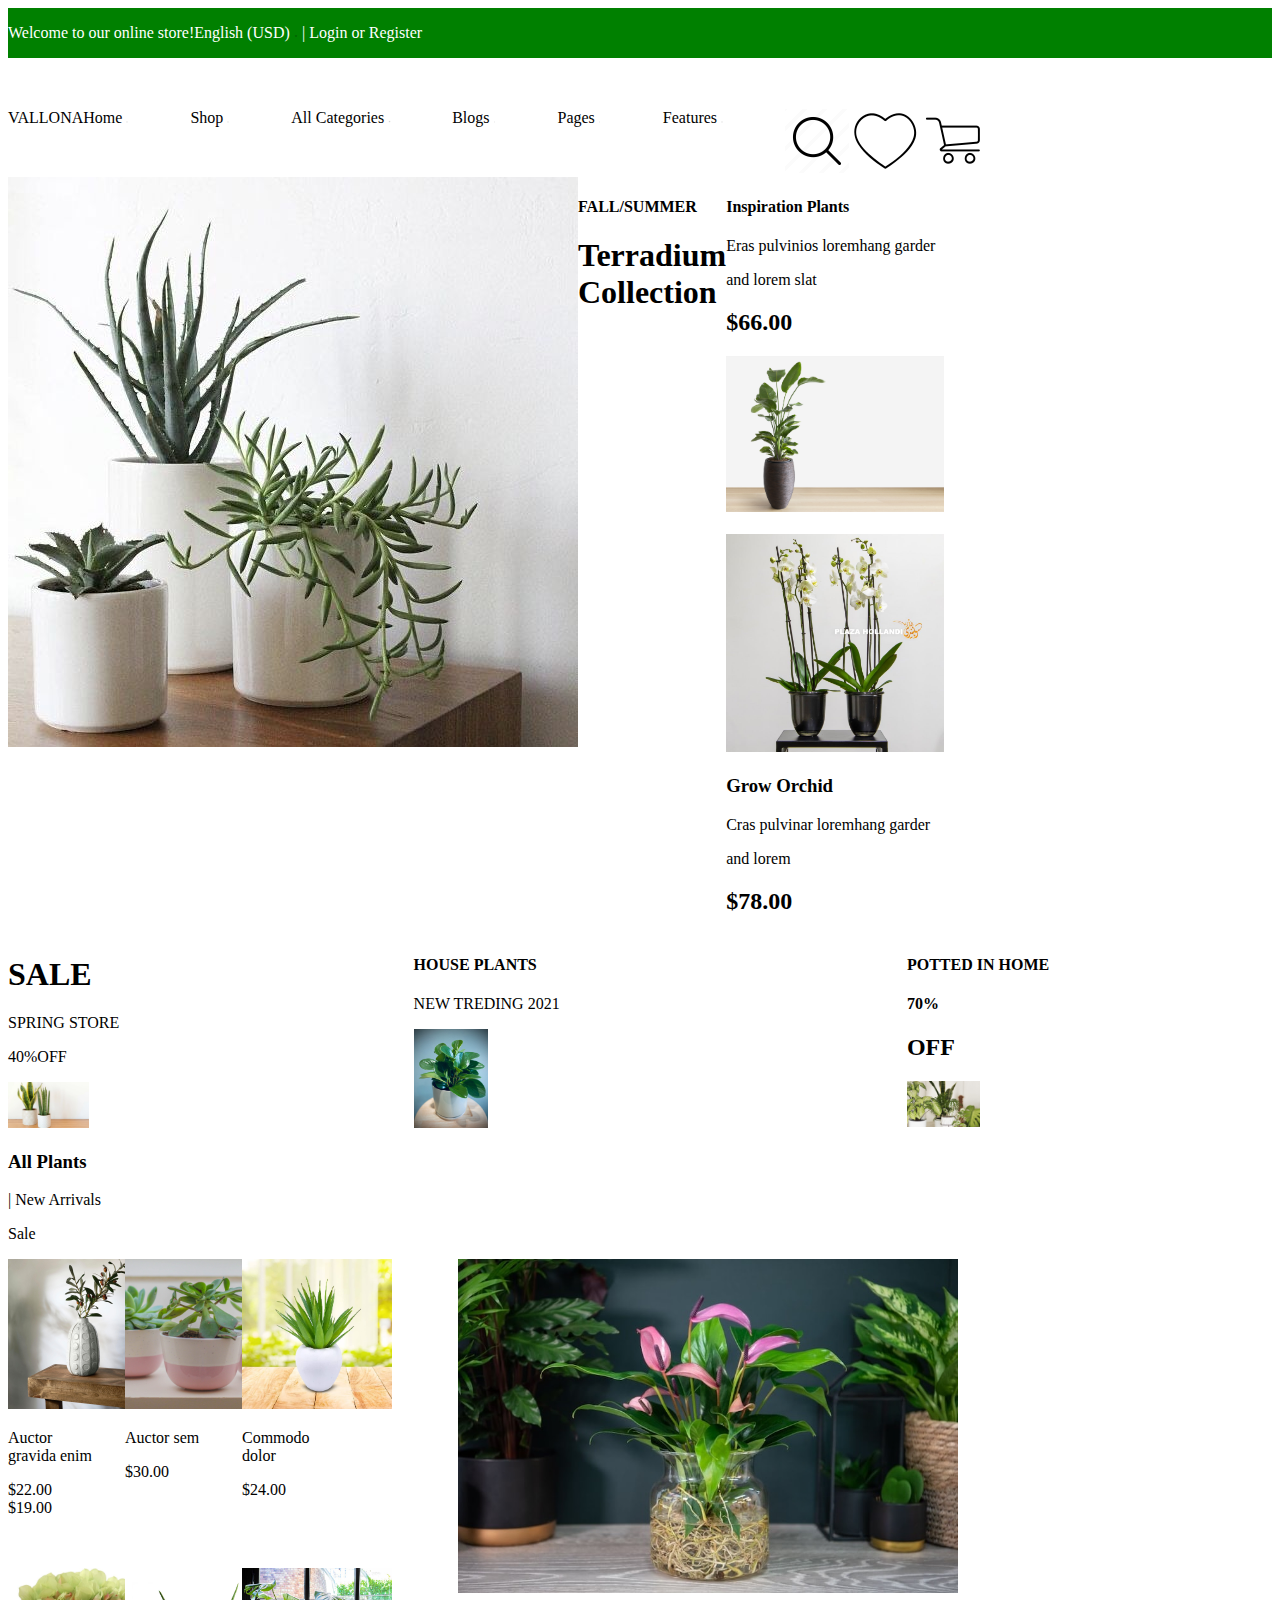
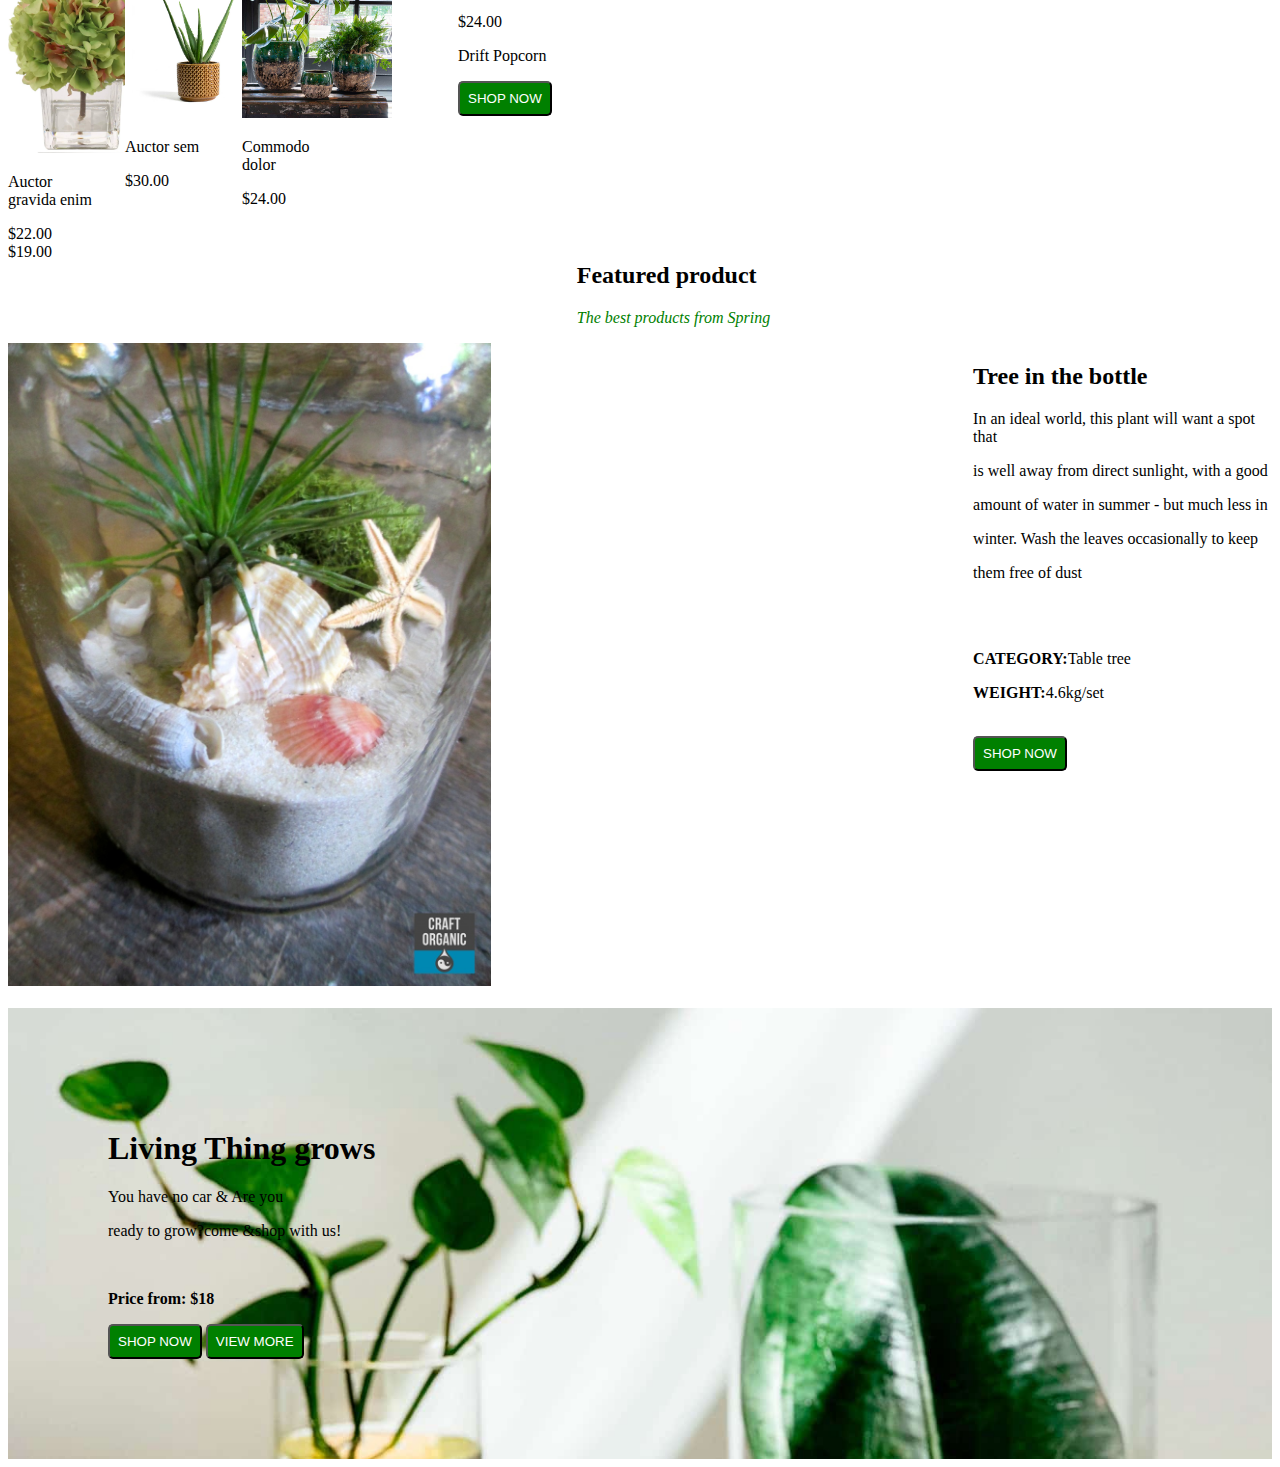
==== index.html @ db43f59d "added two files" ====
<!DOCTYPE html>
<html lang="en">
<head>
    <meta charset="UTF-8">
    <meta name="viewport" content="width=device-width, initial-scale=1.0">
    <title>Document</title>
    <link rel="stylesheet" href="style.css">
    <link rel="stylesheet" href="style.css" media="style">
</head>
<body>
    <div class="welcoming">
        <div>
        <p id="welcome">Welcome to our online store!</p>
    </div>

    <div>
        <p>English (USD) <img src="Images/arrowdown.webp" alt="" class="arrowdown"> | Login or Register</p> 
    </div>

    </div>

    <div class="page1">
        <div class="navbar">
            <snap id="brand">VALLONA</snap>
            <snap id="home">Home <img src="Images/arrowdown.webp" alt="" class="arrowdown"></snap>
            <snap>Shop <img src="Images/arrowdown.webp" alt="" class="arrowdown"></snap>
            <snap>All Categories <img src="Images/arrowdown.webp" alt="" class="arrowdown"></snap>
            <snap>Blogs <img src="Images/arrowdown.webp" alt="" class="arrowdown"></snap>
            <snap>Pages <img src="Images/arrowdown.webp" alt="" class="arrowdown"></snap>
            <snap>Features <img src="Images/arrowdown.webp" alt="" class="arrowdown"></snap>

            <div>
                <snap><img src="Images/search button.png"></snap>
                <snap><img src="Images/Loveicon.webp" alt=""></snap>
                <snap><img src="Images/Cart icon.webp" alt=""></snap>
            </div>
         </div>

         <div class="summer">
            <img src="Images/terradium.jpg" alt="" id="terradium">
            <div class="heading1">
                <h4>FALL/SUMMER</h4>
                <h1>Terradium Collection</h1>
            </div>

            <div class="plants1">
                <div>
                    <h4>Inspiration Plants</h4>
                    <p>Eras pulvinios loremhang garder</p>
                    <p>and lorem slat</p>
                    <h2 class="amount">$66.00</h2>
                    <img src="Images/inspiration plant.jpg" alt="" id="inspo">
                </div>
                <br>

                <div>
                    <img src="Images/two orchids.jpg" alt=""id="orchids">
                    <h3><b>Grow Orchid</b></h3>
                    <p>Cras pulvinar loremhang garder</p>
                    <p>and lorem</p>
                    <h2 class="amount">$78.00</h2>
                </div>

      </div>
</div>
</div>

<div class="page2">
    <div>
    <h1>SALE</h1>
    <p>SPRING STORE</p>
    <p>40%OFF</p>
    <img src="Images/sale plant.webp" alt="" class="sales">
</div>

<div>
    <h4>HOUSE PLANTS</h4>
    <p>NEW TREDING 2021</p>
    <img src="Images/house plant.webp" alt="" id="treding">
</div>

<div>
    <h4>POTTED IN HOME</h4>
    <h4>70%</h4>
    <h2 id="off">OFF</h2>
    <img src="Images/pottedplant.jpg" alt="" class="sales">
</div>

</div>

<div>
    <h3>All Plants</h3>
    <p>| New Arrivals</p>
    <p>Sale</p>
</div>

<div class="page2">
    <div class="column1">
        <div>
            <img src="Images/grevida.jpg" alt="" class="auctors">
            <p>Auctor gravida enim</p>
            <p>$22.00 $19.00</p>
        </div>

        <div>
            <img src="Images/auctor sem.jpg" alt="" class="auctors">
            <p>Auctor sem</p>
            <p>$30.00</p>
        </div>

        <div>
            <img src="Images/comodo.jpg" alt="" class="auctors">
            <p>Commodo dolor</p>
            <p>$24.00</p>
        </div>

        <!-- <div class="column2"> -->
            <div>
                <img src="Images/grevid.jpg" alt="" class="auctors">
                <p>Auctor gravida enim</p>
                <p>$22.00 $19.00</p>
            </div>

            <div>
                <img src="Images/vera.jpg" alt="" class="auctors">
                <p>Auctor sem</p>
                <p>$30.00</p>
            </div>

            <div>
                <img src="Images/bushy.jpg" alt="" class="auctors">
                <p>Commodo dolor</p>
               <p>$24.00</p> 
            </div>
        <!-- </div> -->
    </div>

    <div class="popcorn">
        <img src="Images/popcorn.jpg" alt="" id="popcorn">
        <p>$24.00</p>
        <p>Drift Popcorn</p>
        <button class="button">SHOP NOW</button>
 </div>
 </div>

 <div class="featured">
    <h2>Featured product</h2>
    <p id="text1">The best products from Spring</p>
   </div>

   <div class="page3">
    <div>
    <img src="Images/plantshells.jpg" alt="" id="shells">
   </div>

   <div>
    <h2>Tree in the bottle</h2>
    <p>In an ideal world, this plant will want a spot that</p>
    <p>is well away from direct sunlight, with a good</p>
    <p>amount of water in summer - but much less in</p>
    <p>winter. Wash the leaves occasionally to keep</p>
    <p>them free of dust</p>
    <br>
    <br>
    <p><b>CATEGORY:</b>Table tree</p>
    <p><b>WEIGHT:</b>4.6kg/set</p>
    <br>
    <button class="button">SHOP NOW</biutton>
   </div>
   </div>

   <div class="page4">
    <img src="" alt="" id="living">
    <div class="inbuilttext">
    <h1>Living Thing grows</h1>
    <p>You have no car & Are you</p>
    <p>ready to grow?come &shop with us!</p>
    <br>
    <p><b>Price from: $18</b></p>

    <div class="buttons">
    <button class="button">SHOP NOW</button>
    <button class="button">VIEW MORE</button>
</div>
</div>
</div>

</body>
</html>
---- style.css ----
.arrowdown{
    width: 1.5%;

}

.welcoming{
    display: flex;
    background-color: green;
    color: white;
    margin-bottom: 4%;
}

.navbar{
    display: flex;
}

.summer{
    display: flex;
}

#terradium{
    width: 50%;
    height: 50%;
}

#inspo{
    width: 40%;
}

#orchids{
    width: 40%;
}

.sales{
    width: 20%;
}

#treding{
    width: 15%;
}

.page2{
    display: flex;
}

.auctors{
    width: 150px;
    /* gap: 5%; */
}

#popcorn{
    width:500px;
    /* height: 10%; */
}

.column1{
    display: grid;
    grid-template-columns: 20% 20% 20%;
    gap: 6%;
}

#text1{
    color: green;
    font-style: italic;
}

.featured{
    margin-left: 45%;
}

.page3{
    display: flex;
}

#shells{
    width: 50%;
    /* margin-right: 10%; */
}

.button{
    color: white;
    background-color: green;
    padding: 8px;
    border-radius: 5px;
}

.inbuilttext{
    background-image: url(Images/greenplanttext.jpg);
background-position: right;
background-size: cover;
background-repeat: no-repeat; 
padding: 100px;

}


.buttons{
    gap: 5%;
}
---- style.css ----
.arrowdown{
    width: 1.5%;

}

.welcoming{
    display: flex;
    background-color: green;
    color: white;
    margin-bottom: 4%;
}

.navbar{
    display: flex;
}

.summer{
    display: flex;
}

#terradium{
    width: 50%;
    height: 50%;
}

#inspo{
    width: 40%;
}

#orchids{
    width: 40%;
}

.sales{
    width: 20%;
}

#treding{
    width: 15%;
}

.page2{
    display: flex;
}

.auctors{
    width: 150px;
    /* gap: 5%; */
}

#popcorn{
    width:500px;
    /* height: 10%; */
}

.column1{
    display: grid;
    grid-template-columns: 20% 20% 20%;
    gap: 6%;
}

#text1{
    color: green;
    font-style: italic;
}

.featured{
    margin-left: 45%;
}

.page3{
    display: flex;
}

#shells{
    width: 50%;
    /* margin-right: 10%; */
}

.button{
    color: white;
    background-color: green;
    padding: 8px;
    border-radius: 5px;
}

.inbuilttext{
    background-image: url(Images/greenplanttext.jpg);
background-position: right;
background-size: cover;
background-repeat: no-repeat; 
padding: 100px;

}


.buttons{
    gap: 5%;
}
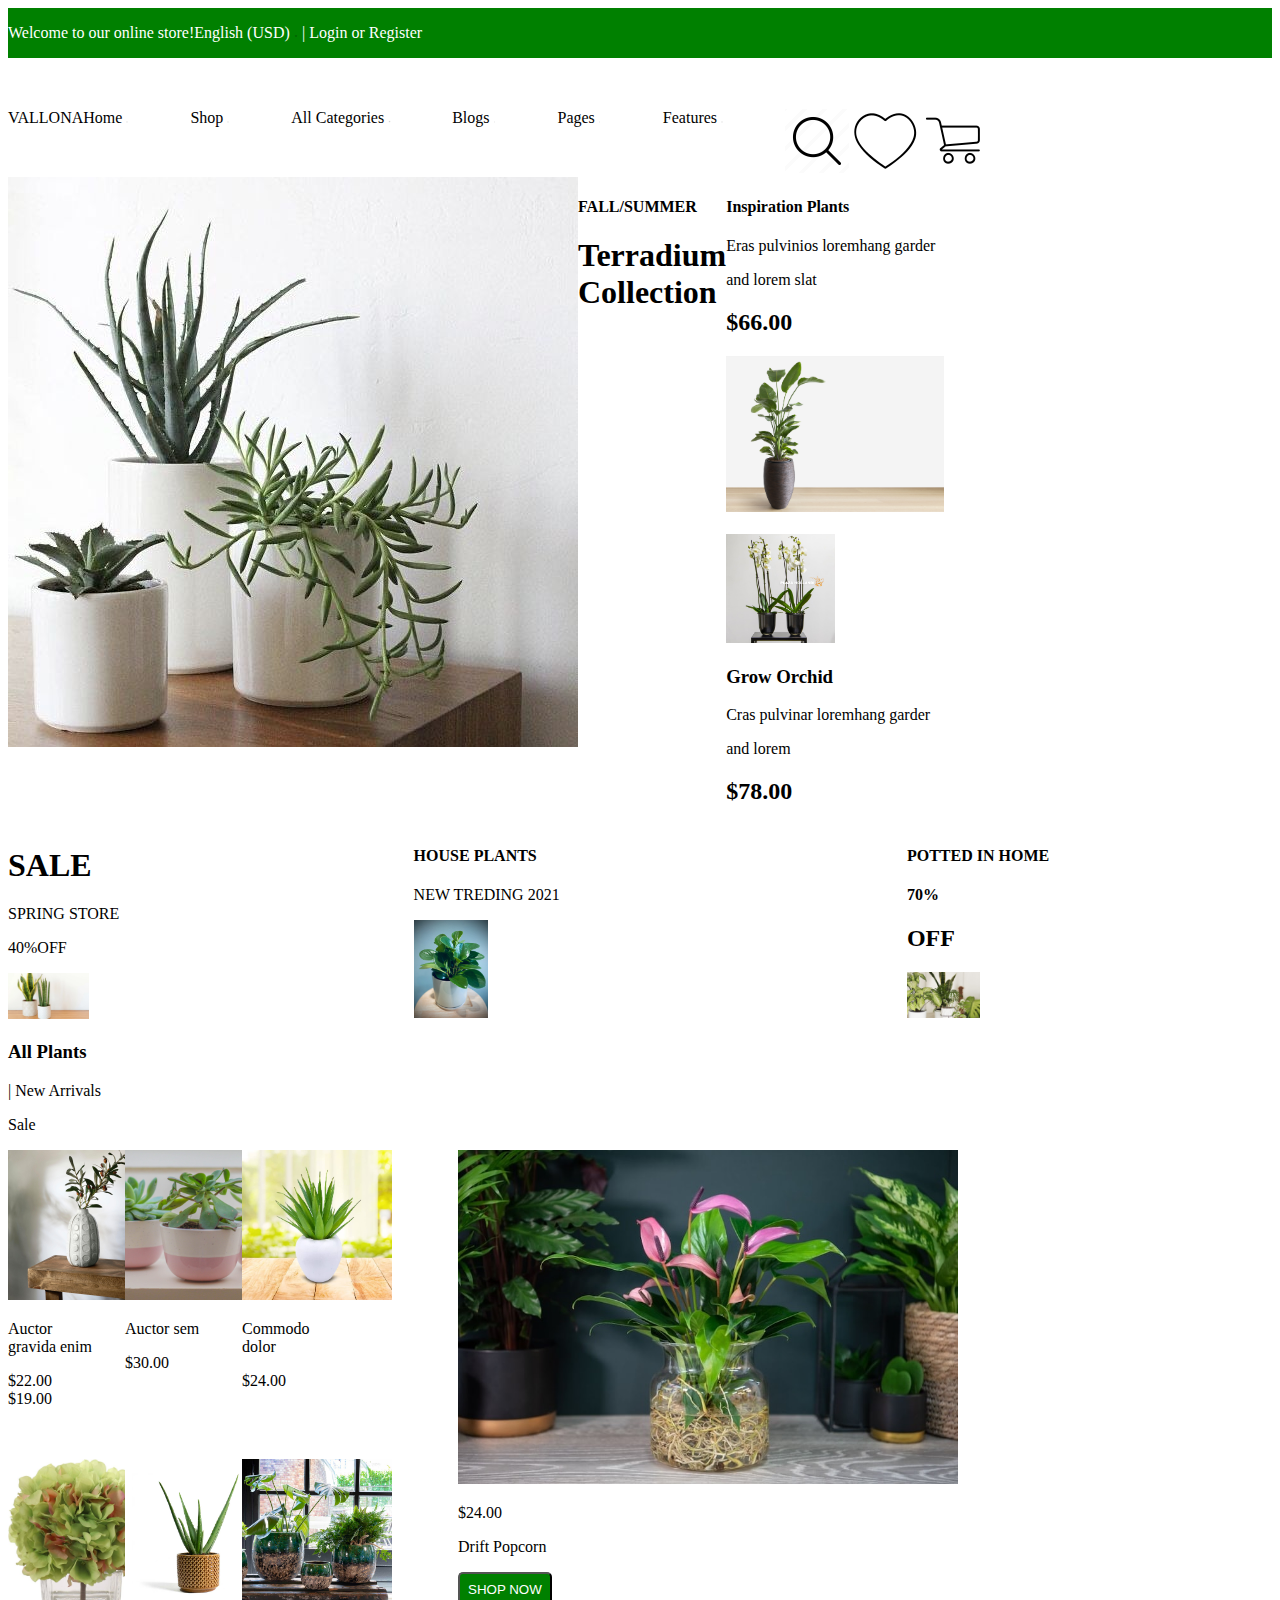
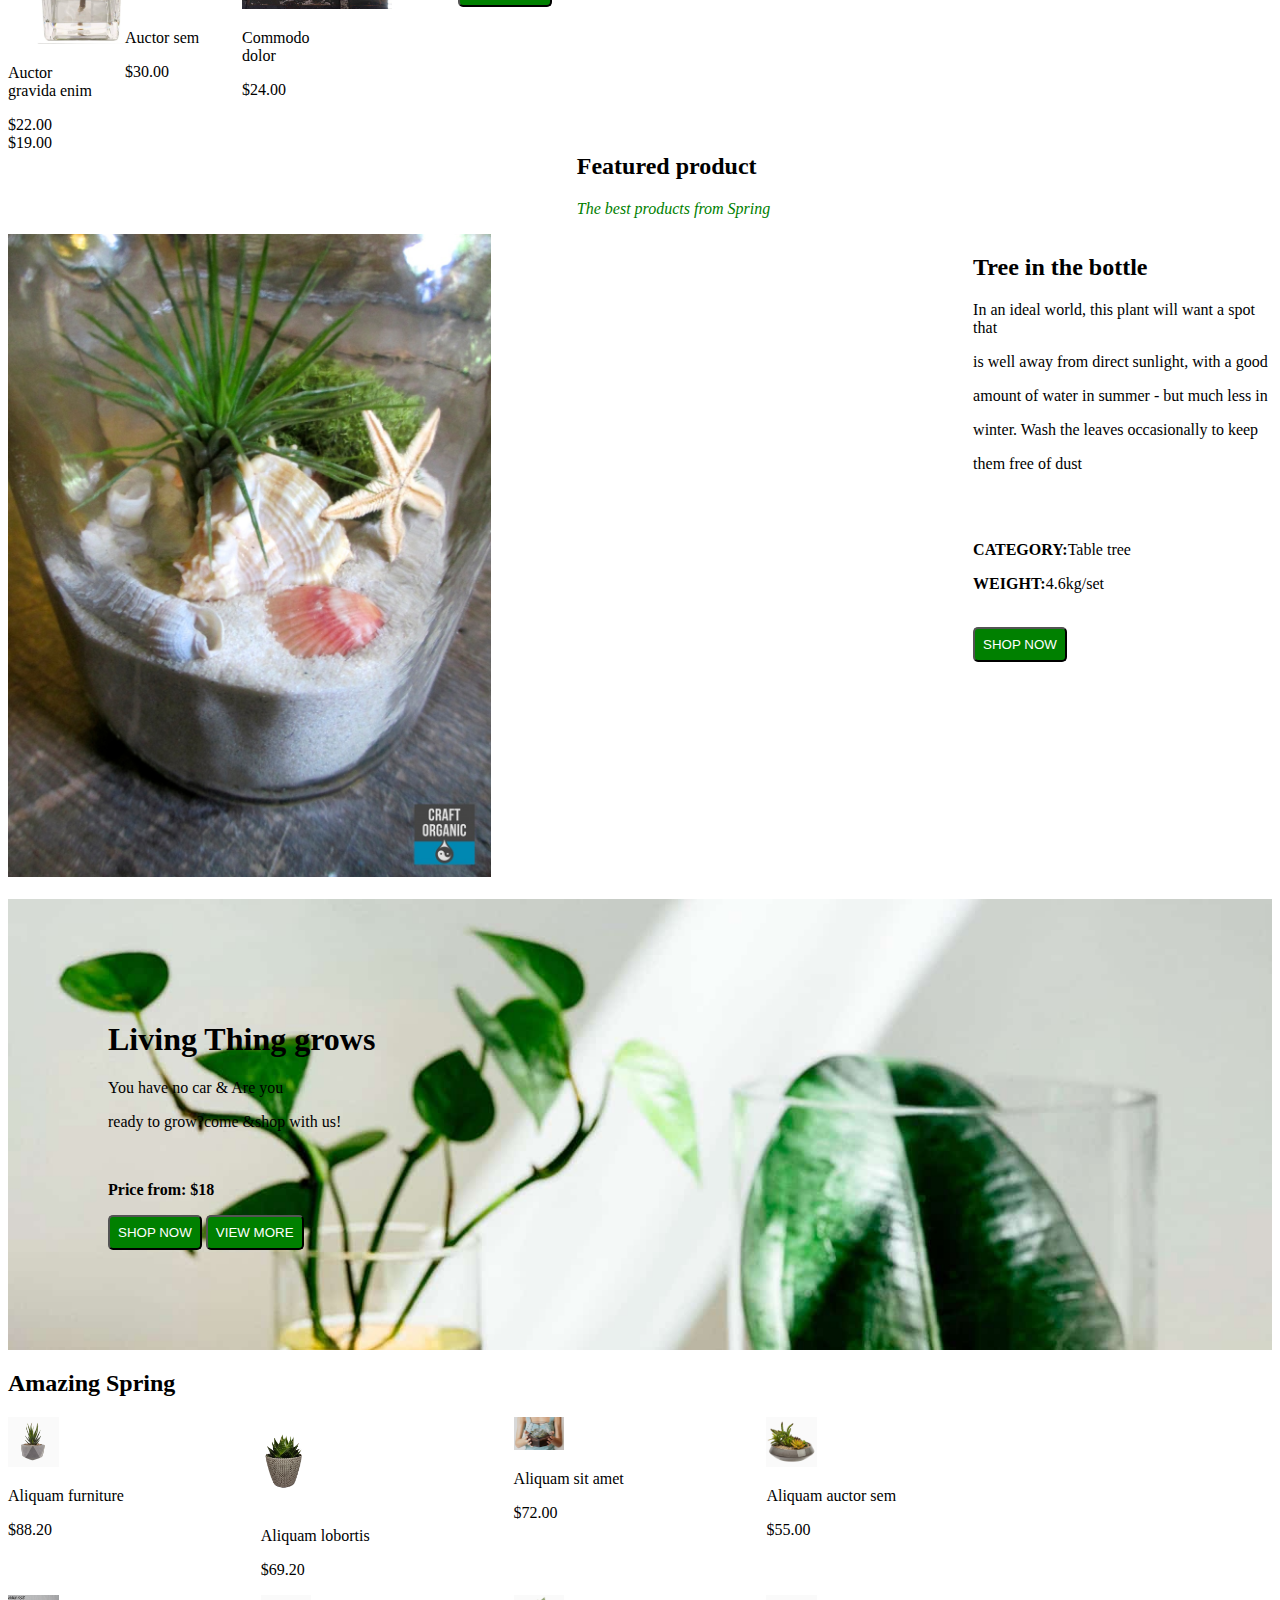
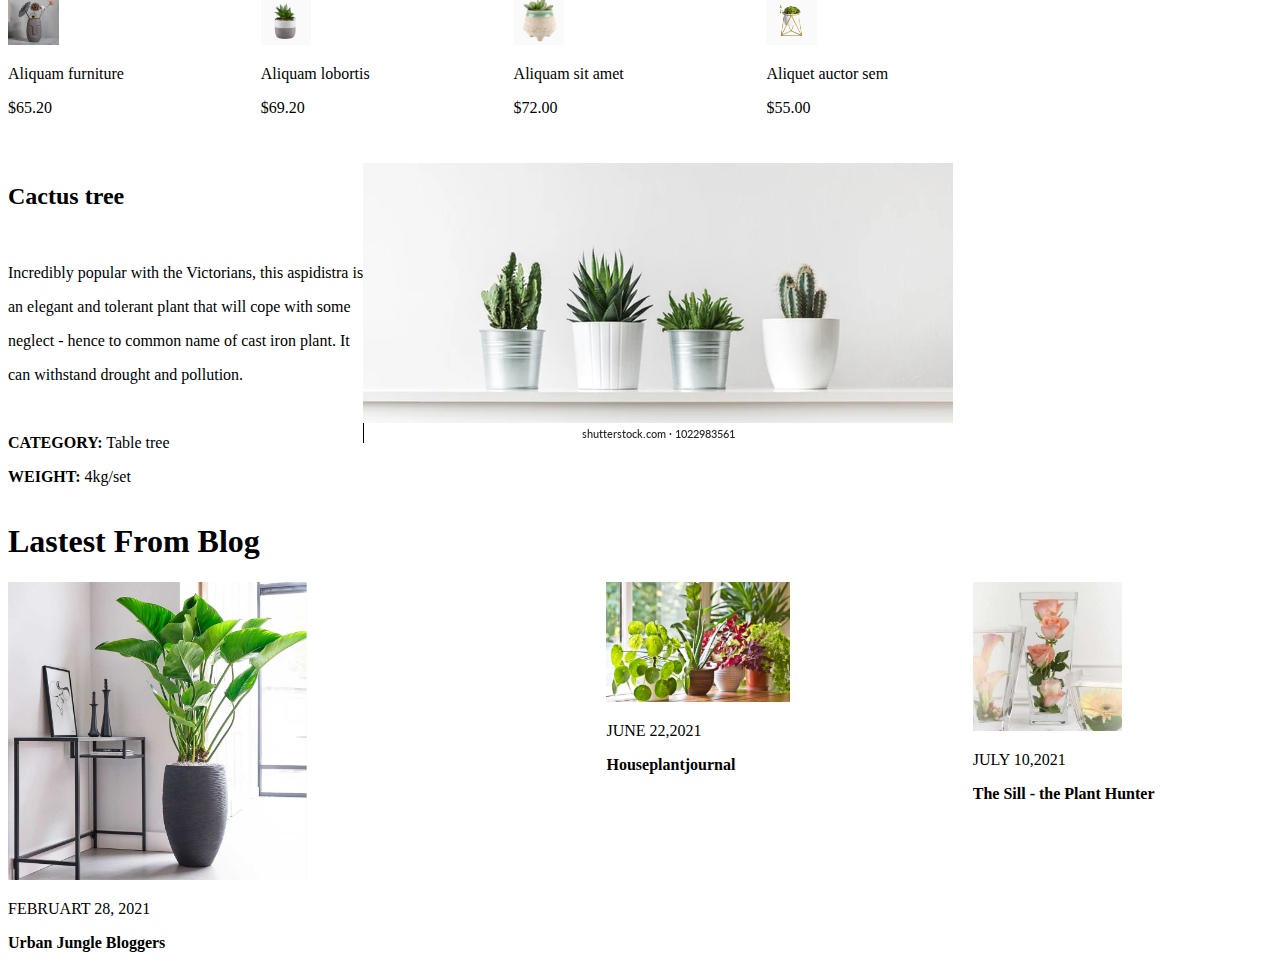
==== commit 03a036e1: "added media query and styles" ====
--- a/index.html
+++ b/index.html
@@ -114,7 +114,6 @@
             <p>$24.00</p>
         </div>
 
-        <!-- <div class="column2"> -->
             <div>
                 <img src="Images/grevid.jpg" alt="" class="auctors">
                 <p>Auctor gravida enim</p>
@@ -132,7 +131,7 @@
                 <p>Commodo dolor</p>
                <p>$24.00</p> 
             </div>
-        <!-- </div> -->
+
     </div>
 
     <div class="popcorn">
@@ -185,5 +184,103 @@
 </div>
 </div>
 
+<div>
+    <h2>Amazing Spring</h2>
+</div>
+
+    <div class="column3">
+        <div>
+            <img src="Images/aliquam furniture.jpg" alt="" class="prettyvases">
+            <p>Aliquam furniture</p>
+            <p>$88.20</p>
+        </div>
+
+        <div>
+            <img src="Images/aliquam lobortis.png" alt="" class="prettyvases">
+            <p>Aliquam lobortis</p>
+            <p>$69.20</p>
+        </div>
+
+        <div>
+            <img src="Images/sitamet.jpg" alt=""class="prettyvases">
+            <p>Aliquam sit amet</p>
+            <p>$72.00</p>
+        </div>
+
+        <div>
+            <img src="Images/aliquamauctorsem.jpg" alt=""class="prettyvases">
+            <p>Aliquam auctor sem</p>
+            <p>$55.00</p>
+        </div>
+
+        <div>
+            <img src="Images/facelike.webp" alt="" class="prettyvases">
+            <p>Aliquam furniture</p>
+            <p>$65.20</p>
+        </div>
+
+        <div>
+            <img src="Images/lobortis.jpg" alt="" class="prettyvases">
+            <p>Aliquam lobortis</p>
+            <p>$69.20</p>
+        </div>
+
+        <div>
+            <img src="Images/sitamet2.jpg" alt="" class="prettyvases">
+            <p>Aliquam sit amet</p>
+            <p>$72.00</p>
+        </div>
+
+        <div>
+            <img src="Images/aliquetauctorsem.jpg" alt="" class="prettyvases">
+            <p>Aliquet auctor sem</p>
+            <p>$55.00</p>
+        </div>
+
+    </div>
+
+    <div class="page5">
+            <div>
+            <h2>Cactus tree</h2>
+            <br>
+            <p>Incredibly popular with the Victorians, this aspidistra is</p>
+            <p>an elegant and tolerant plant that will cope with some</p>
+            <p>neglect - hence to common name of cast iron plant. It</p>
+            <p>can withstand drought and pollution.</p>
+            <br>
+            <p><b>CATEGORY:</b> Table tree</p>
+            <p><b>WEIGHT:</b> 4kg/set</p>
+        </div>
+
+        <div>
+            <img src="Images/cactuses.webp" alt="">
+        </div>
+  </div>
+
+  <div>
+    <h1>Lastest From Blog</h1>
+  </div>
+
+  <div class="page6">
+    <div>
+        <img src="Images/flower1.jpg" alt="" class="flowers">
+        <p>FEBRUART 28, 2021</p>
+        <p><b>Urban Jungle Bloggers</b></p>
+    </div>
+
+    <div>
+<img src="Images/flower2.jpg" alt="" class="flowers">
+<p>JUNE 22,2021</p>
+<P><B>Houseplantjournal</B></P>
+    </div>
+
+    <div>
+        <img src="Images/flower3.jpg" alt="" class="flowers">
+        <P>JULY 10,2021</P>
+        <p><b>The Sill - the Plant Hunter</b></p>
+    </div>
+
+  </div>
+
 </body>
 </html>--- a/style.css
+++ b/style.css
@@ -28,7 +28,7 @@
 }
 
 #orchids{
-    width: 40%;
+    width: 20%;
 }
 
 .sales{
@@ -93,7 +93,58 @@
 
 }
 
+.prettyvases{
+    width: 20%;
+}
 
-.buttons{
+.column3{
+    display: grid;
+    grid-template-columns: 20% 20% 20% 20%; 
+    
+}
+
+.page5{
+    display: flex;
+    padding-top: 30px;
+}
+
+.flowers{
+    width: 50%;
+}
+
+.page6{
+    display: flex;
+}
+/* buttons{
     gap: 5%;
-}+} */
+
+@media screen and (min-width:350px) and (max-width:900px){
+   .navbar{
+    flex-wrap: wrap;
+    }
+
+    .summer{
+        flex-wrap: wrap;
+    }
+
+    .page2{
+        flex-wrap: wrap;
+    }
+
+    .page6{
+        flex-wrap: wrap;
+    }
+
+    .page5{
+       flex-wrap: wrap;
+        padding-top: 30px;
+    }
+
+
+    
+
+    
+}
+
+
--- a/style.css
+++ b/style.css
@@ -28,7 +28,7 @@
 }
 
 #orchids{
-    width: 40%;
+    width: 20%;
 }
 
 .sales{
@@ -93,7 +93,58 @@
 
 }
 
+.prettyvases{
+    width: 20%;
+}
 
-.buttons{
+.column3{
+    display: grid;
+    grid-template-columns: 20% 20% 20% 20%; 
+    
+}
+
+.page5{
+    display: flex;
+    padding-top: 30px;
+}
+
+.flowers{
+    width: 50%;
+}
+
+.page6{
+    display: flex;
+}
+/* buttons{
     gap: 5%;
-}+} */
+
+@media screen and (min-width:350px) and (max-width:900px){
+   .navbar{
+    flex-wrap: wrap;
+    }
+
+    .summer{
+        flex-wrap: wrap;
+    }
+
+    .page2{
+        flex-wrap: wrap;
+    }
+
+    .page6{
+        flex-wrap: wrap;
+    }
+
+    .page5{
+       flex-wrap: wrap;
+        padding-top: 30px;
+    }
+
+
+    
+
+    
+}
+
+
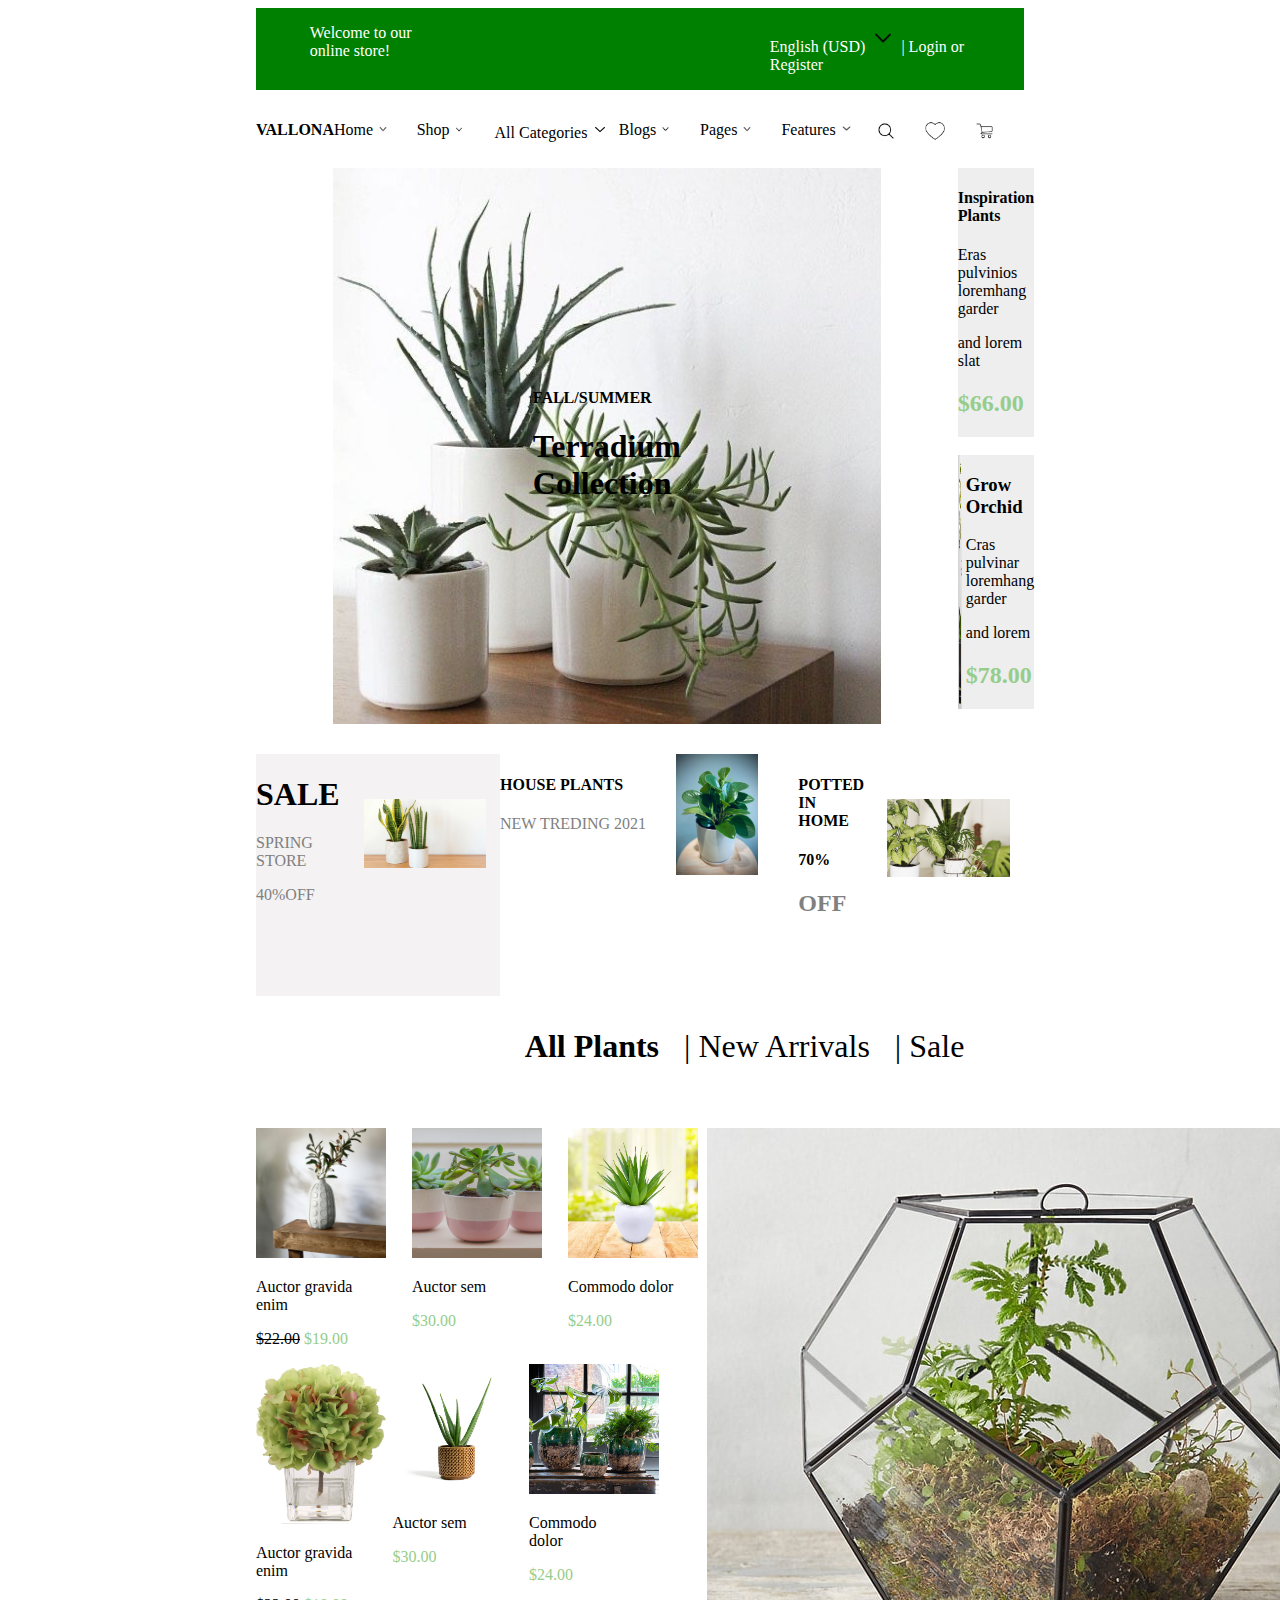
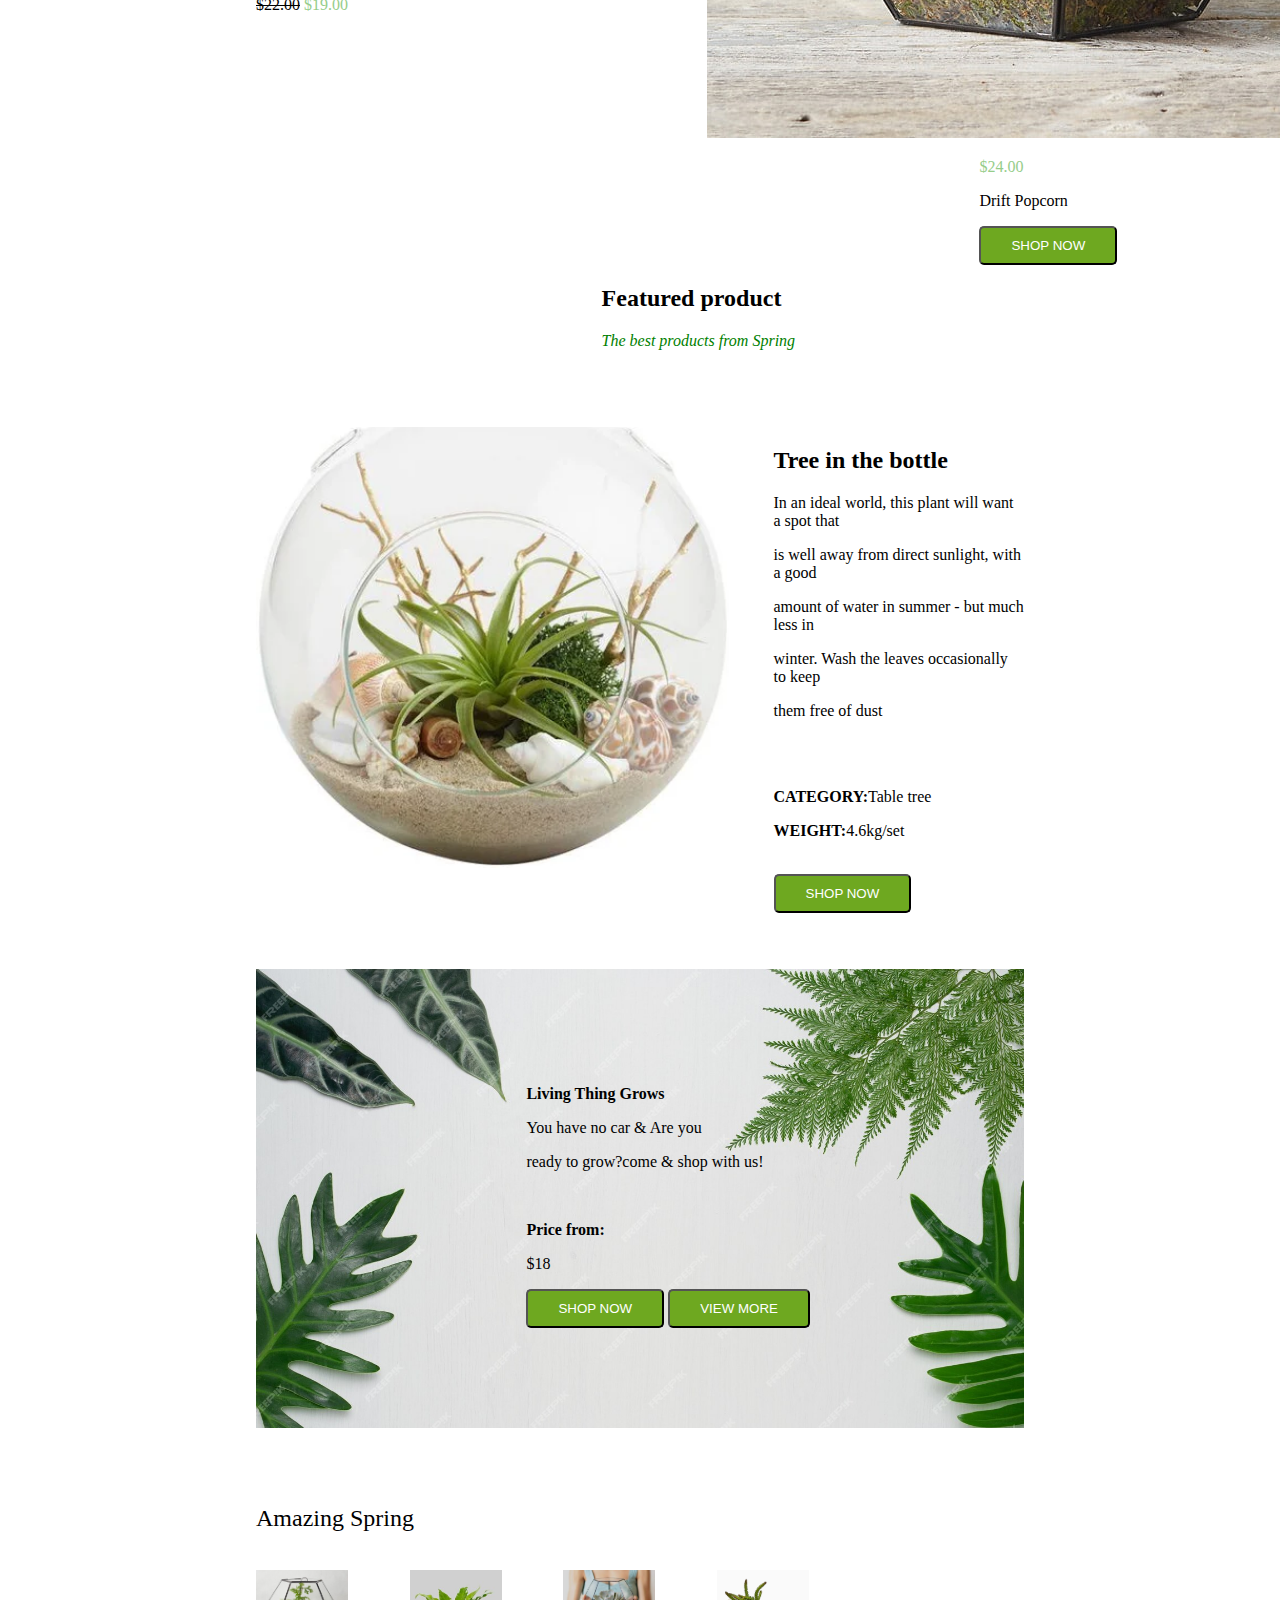
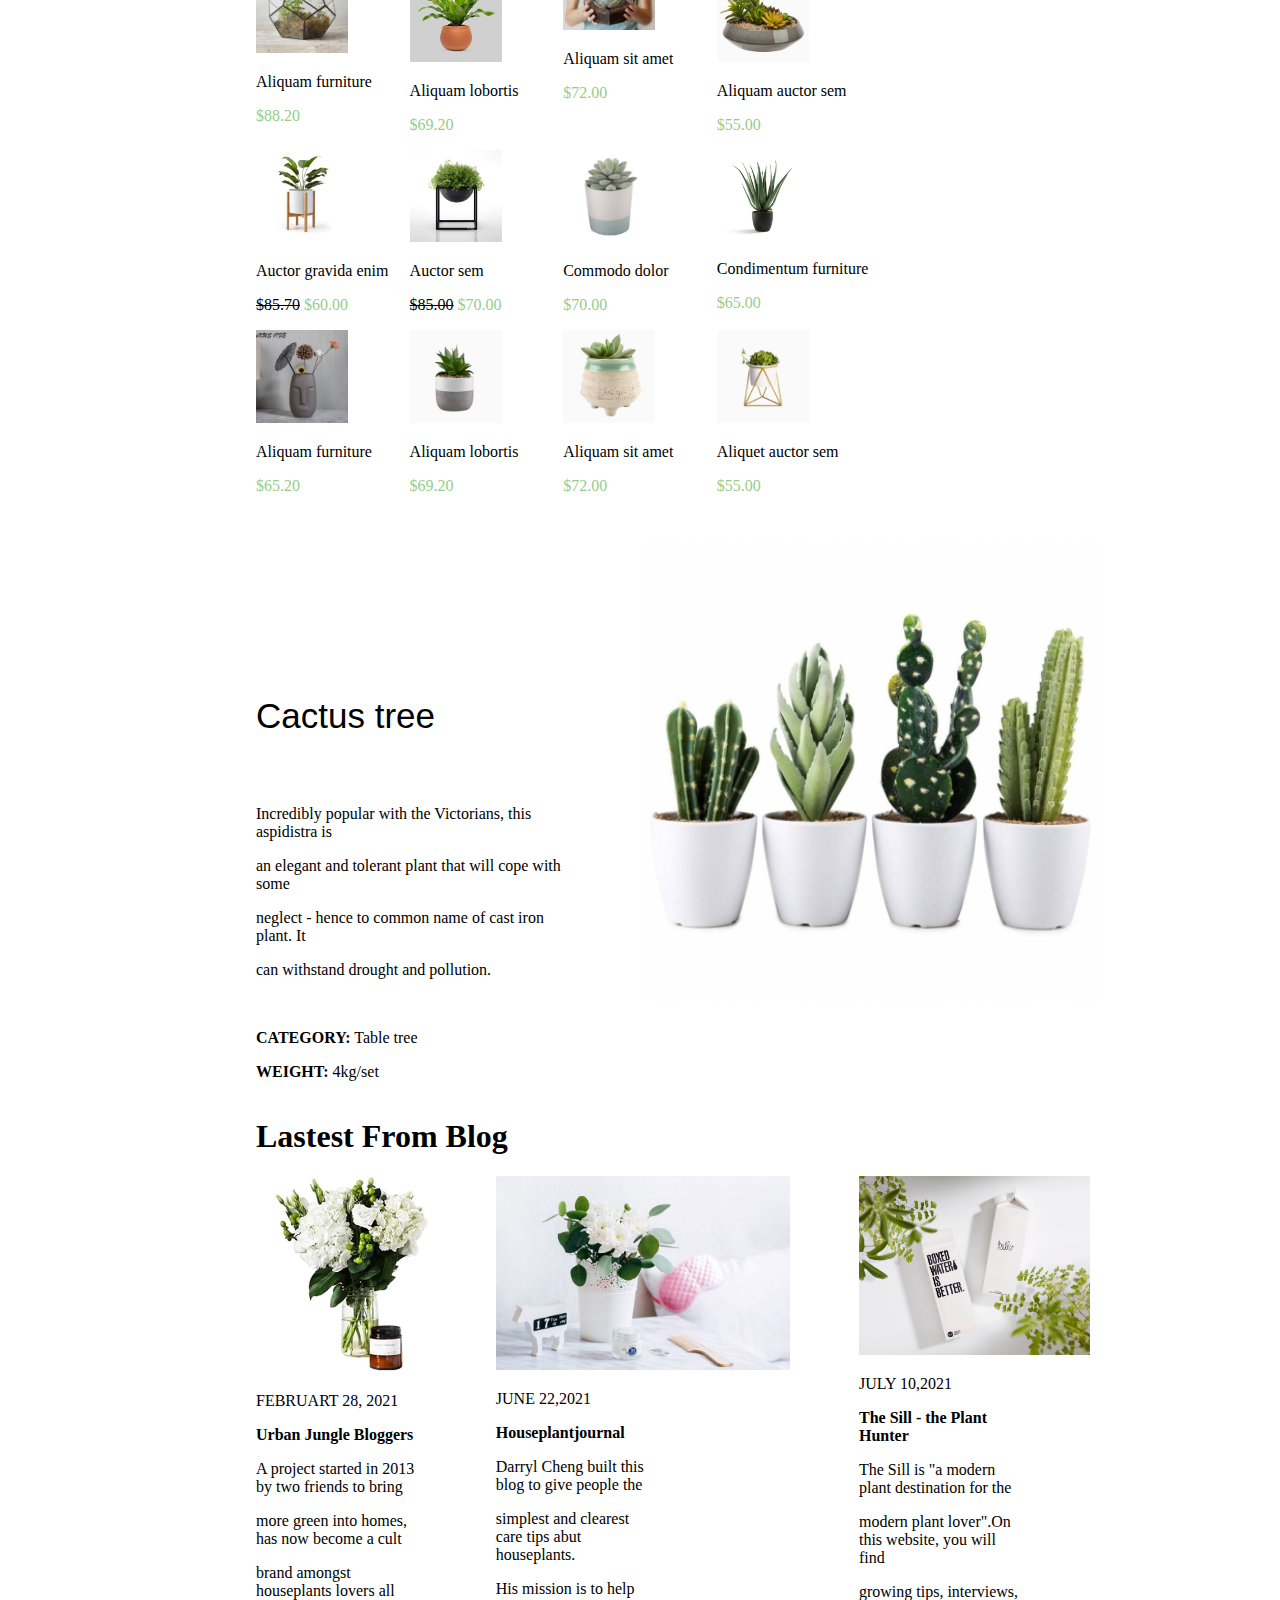
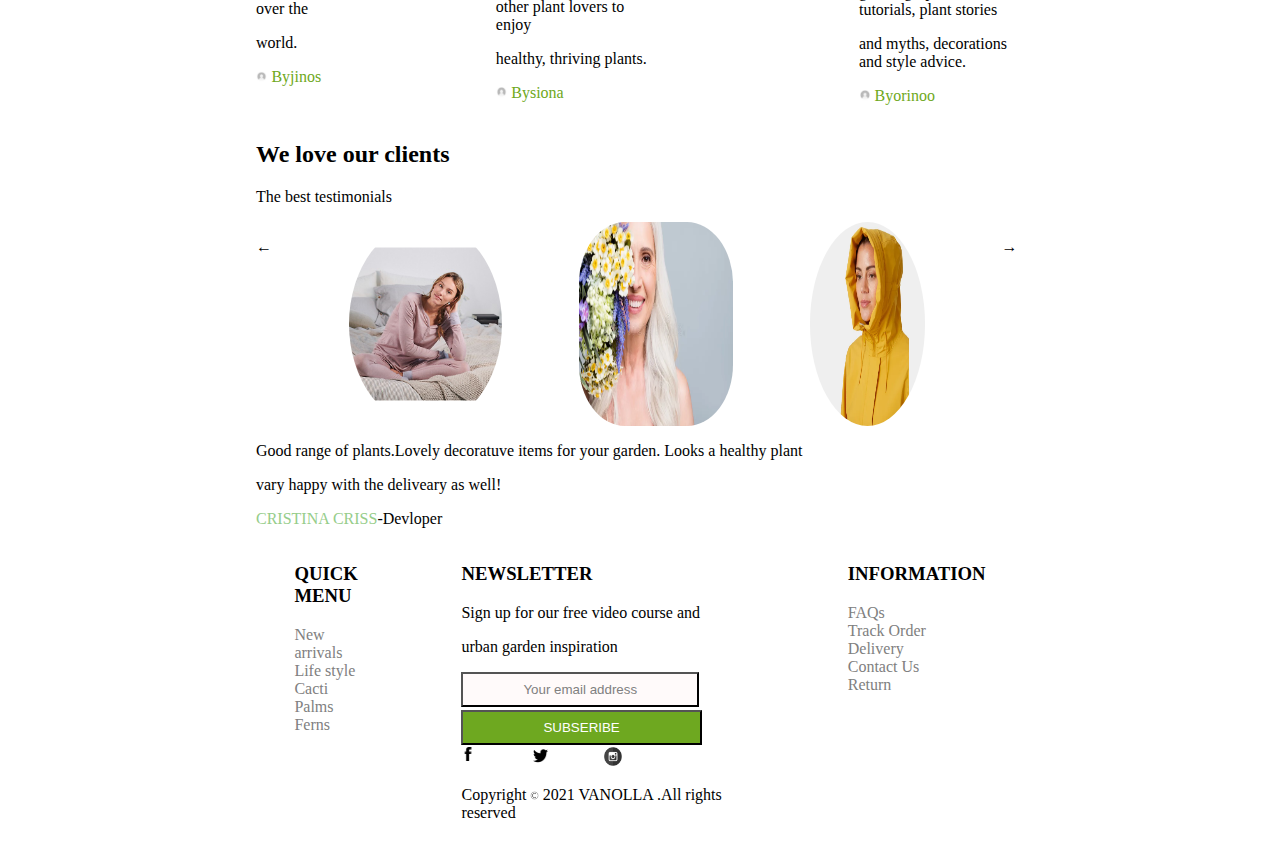
==== commit db5402d8: "Implement media queries" ====
--- a/index.html
+++ b/index.html
@@ -8,137 +8,169 @@
     <link rel="stylesheet" href="style.css" media="style">
 </head>
 <body>
-    <div class="welcoming">
-        <div>
-        <p id="welcome">Welcome to our online store!</p>
+    <header class="welcoming">
+        <div class="welcome">
+        <p>Welcome to our online store!</p>
     </div>
 
     <div>
         <p>English (USD) <img src="Images/arrowdown.webp" alt="" class="arrowdown"> | Login or Register</p> 
     </div>
 
-    </div>
-
-    <div class="page1">
-        <div class="navbar">
-            <snap id="brand">VALLONA</snap>
-            <snap id="home">Home <img src="Images/arrowdown.webp" alt="" class="arrowdown"></snap>
-            <snap>Shop <img src="Images/arrowdown.webp" alt="" class="arrowdown"></snap>
-            <snap>All Categories <img src="Images/arrowdown.webp" alt="" class="arrowdown"></snap>
-            <snap>Blogs <img src="Images/arrowdown.webp" alt="" class="arrowdown"></snap>
-            <snap>Pages <img src="Images/arrowdown.webp" alt="" class="arrowdown"></snap>
-            <snap>Features <img src="Images/arrowdown.webp" alt="" class="arrowdown"></snap>
-
-            <div>
-                <snap><img src="Images/search button.png"></snap>
-                <snap><img src="Images/Loveicon.webp" alt=""></snap>
-                <snap><img src="Images/Cart icon.webp" alt=""></snap>
-            </div>
+    </header>
+
+    <div class="navbar">
+            <a id="brand"><b>VALLONA</b></a> 
+            <br>            
+            <a id="home">Home <img src="Images/arrowdown.webp" alt="" class="arrowdown"></a>
+            <a>Shop <img src="Images/arrowdown.webp" alt="" class="arrowdown"></a>
+            <a>All Categories <img src="Images/arrowdown.webp" alt="" class="arrowdown"></a>
+            <a>Blogs <img src="Images/arrowdown.webp" alt="" class="arrowdown"></a>
+            <a>Pages <img src="Images/arrowdown.webp" alt="" class="arrowdown"></a>
+            <a>Features <img src="Images/arrowdown.webp" alt="" class="arrowdown"></a>
+            <a><img src="Images/search button.png" class="love"></a>
+            <a><img src="Images/Loveicon.webp" alt="" class="love"></a>
+            <a><img src="Images/Cart icon.webp" alt="" class="love"></a>
          </div>
 
          <div class="summer">
-            <img src="Images/terradium.jpg" alt="" id="terradium">
+            <img src="" alt="">
             <div class="heading1">
                 <h4>FALL/SUMMER</h4>
                 <h1>Terradium Collection</h1>
             </div>
 
             <div class="plants1">
+                <div class="inspiration">
                 <div>
                     <h4>Inspiration Plants</h4>
                     <p>Eras pulvinios loremhang garder</p>
-                    <p>and lorem slat</p>
-                    <h2 class="amount">$66.00</h2>
-                    <img src="Images/inspiration plant.jpg" alt="" id="inspo">
+                    <p>and lorem slat</p> 
+                    <h2 class="amount">$66.00</h2> 
+                  
                 </div>
+
+                <div>
+                    <img src="Images/inspiration plant.jpg" alt="" class="inspire">
+                </div>
+            </div>
                 <br>
 
+                <div class="part3">
+                    <div>
+                    <img src="Images/two orchids.jpg" alt=""class="inspo">
+                </div>
+
                 <div>
-                    <img src="Images/two orchids.jpg" alt=""id="orchids">
                     <h3><b>Grow Orchid</b></h3>
                     <p>Cras pulvinar loremhang garder</p>
                     <p>and lorem</p>
                     <h2 class="amount">$78.00</h2>
                 </div>
+                </div>
 
       </div>
 </div>
-</div>
-
-<div class="page2">
-    <div>
+
+<div class="page">
+    <div class="spring">
+  
+        <div>
     <h1>SALE</h1>
-    <p>SPRING STORE</p>
-    <p>40%OFF</p>
+    <p class="off">SPRING STORE</p>
+    <p class="off">40%OFF</p>
+</div>
+
+    <div>
     <img src="Images/sale plant.webp" alt="" class="sales">
 </div>
 
-<div>
+</div>
+
+<div class="house">
+    <div>
     <h4>HOUSE PLANTS</h4>
-    <p>NEW TREDING 2021</p>
+    <p class="off">NEW TREDING 2021</p>
+</div>
+    <div>
     <img src="Images/house plant.webp" alt="" id="treding">
-</div>
-
-<div>
+    </div>
+</div> 
+
+<div class="pot">
+    <div>
     <h4>POTTED IN HOME</h4>
     <h4>70%</h4>
-    <h2 id="off">OFF</h2>
-    <img src="Images/pottedplant.jpg" alt="" class="sales">
-</div>
-
+    <h2 class="off">OFF</h2>
 </div>
 
 <div>
-    <h3>All Plants</h3>
-    <p>| New Arrivals</p>
-    <p>Sale</p>
+    <img src="Images/pottedplant.jpg" alt=""class="sales">
+</div>
+</div>
+</div>
+
+
+
+<div class="allplants">
+    <p><b>All Plants</b></p>
+    <p id="arrivals">| New Arrivals </p>
+    <p id="salles">| Sale</p>
 </div>
 
 <div class="page2">
+    <div>
     <div class="column1">
-        <div>
+        <div class="main">
             <img src="Images/grevida.jpg" alt="" class="auctors">
             <p>Auctor gravida enim</p>
-            <p>$22.00 $19.00</p>
+            <p><span class="deco">$22.00</span><span class="amount"> $19.00</span></p>
         </div>
 
         <div>
             <img src="Images/auctor sem.jpg" alt="" class="auctors">
             <p>Auctor sem</p>
-            <p>$30.00</p>
+            <p><span class="amount">$30.00</span></p>
         </div>
 
         <div>
             <img src="Images/comodo.jpg" alt="" class="auctors">
             <p>Commodo dolor</p>
-            <p>$24.00</p>
-        </div>
-
+            <p><span class="amount">$24.00</span></p>
+        </div>
+    </div>
+
+    <div class="column2">
             <div>
                 <img src="Images/grevid.jpg" alt="" class="auctors">
                 <p>Auctor gravida enim</p>
-                <p>$22.00 $19.00</p>
+                <p><span class="deco">$22.00</span> <span class="amount">$19.00</span></p>
             </div>
 
             <div>
                 <img src="Images/vera.jpg" alt="" class="auctors">
                 <p>Auctor sem</p>
-                <p>$30.00</p>
+                <p><span class="amount">$30.00</span></p>
             </div>
 
             <div>
                 <img src="Images/bushy.jpg" alt="" class="auctors">
                 <p>Commodo dolor</p>
-               <p>$24.00</p> 
+               <p><span class="amount">$24.00</span></p> 
             </div>
-
-    </div>
-
-    <div class="popcorn">
-        <img src="Images/popcorn.jpg" alt="" id="popcorn">
-        <p>$24.00</p>
+        </div>
+    </div>
+
+    <div class="popcorns">
+        <div>
+        <img src="Images/Category1.jpg" alt="" id="popcorn">
+    </div>
+
+    <div class="shopnow">
+        <p class="amount">$24.00</p>
         <p>Drift Popcorn</p>
         <button class="button">SHOP NOW</button>
+    </div>
  </div>
  </div>
 
@@ -149,10 +181,10 @@
 
    <div class="page3">
     <div>
-    <img src="Images/plantshells.jpg" alt="" id="shells">
+    <img src="Images/seashells.webp" alt="" id="shells">
    </div>
 
-   <div>
+   <div class="tree">
     <h2>Tree in the bottle</h2>
     <p>In an ideal world, this plant will want a spot that</p>
     <p>is well away from direct sunlight, with a good</p>
@@ -171,77 +203,102 @@
    <div class="page4">
     <img src="" alt="" id="living">
     <div class="inbuilttext">
-    <h1>Living Thing grows</h1>
+        <div class="words">
+    <p><b>Living Thing Grows</b></p>
     <p>You have no car & Are you</p>
-    <p>ready to grow?come &shop with us!</p>
+    <p>ready to grow?come & shop with us!</p>
+
     <br>
-    <p><b>Price from: $18</b></p>
-
-    <div class="buttons">
+    <p><b>Price from:</b></p>
+    <p>$18</p>
     <button class="button">SHOP NOW</button>
     <button class="button">VIEW MORE</button>
 </div>
 </div>
 </div>
 
-<div>
-    <h2>Amazing Spring</h2>
+<div id="spring">
+    <p class="amazing">Amazing Spring</p>
 </div>
 
     <div class="column3">
         <div>
-            <img src="Images/aliquam furniture.jpg" alt="" class="prettyvases">
+            <img src="Images/Category2.jpg" alt="" class="prettyvases">
             <p>Aliquam furniture</p>
-            <p>$88.20</p>
-        </div>
-
-        <div>
-            <img src="Images/aliquam lobortis.png" alt="" class="prettyvases">
+            <p class="amount">$88.20</p>
+        </div>
+
+        <div>
+            <img src="Images/bird'snest.jpg" alt="" class="prettyvases">
             <p>Aliquam lobortis</p>
-            <p>$69.20</p>
+            <p class="amount">$69.20</p>
         </div>
 
         <div>
             <img src="Images/sitamet.jpg" alt=""class="prettyvases">
             <p>Aliquam sit amet</p>
-            <p>$72.00</p>
+            <p class="amount">$72.00</p>
         </div>
 
         <div>
             <img src="Images/aliquamauctorsem.jpg" alt=""class="prettyvases">
             <p>Aliquam auctor sem</p>
-            <p>$55.00</p>
-        </div>
+            <p class="amount">$55.00</p>
+        </div>
+
+        <div>
+            <img src="Images/found1.jpg" alt="" class="prettyvases">
+            <p>Auctor gravida enim</p>
+            <p><span class="deco">$85.70</span> <span class="amount">$60.00</span></p>
+        </div>
+
+        <div>
+            <img src="Images/found2.jpg" alt="" class="prettyvases">
+            <p>Auctor sem</p>
+            <p><span class="deco">$85.00</span> <span class="amount">$70.00</span></p>
+        </div>
+
+        <div>
+            <img src="Images/s2.png" alt="" class="prettyvases">
+            <p>Commodo dolor</p>
+            <p class="amount">$70.00</p>
+        </div>
+
+        <div>
+      <img src="Images/found4.webp" alt="" class="prettyvases">
+      <p>Condimentum furniture</p>
+      <p class="amount">$65.00</p>
+      </div>
 
         <div>
             <img src="Images/facelike.webp" alt="" class="prettyvases">
             <p>Aliquam furniture</p>
-            <p>$65.20</p>
+            <p class="amount">$65.20</p>
         </div>
 
         <div>
             <img src="Images/lobortis.jpg" alt="" class="prettyvases">
             <p>Aliquam lobortis</p>
-            <p>$69.20</p>
+            <p class="amount">$69.20</p>
         </div>
 
         <div>
             <img src="Images/sitamet2.jpg" alt="" class="prettyvases">
             <p>Aliquam sit amet</p>
-            <p>$72.00</p>
+            <p class="amount">$72.00</p>
         </div>
 
         <div>
             <img src="Images/aliquetauctorsem.jpg" alt="" class="prettyvases">
             <p>Aliquet auctor sem</p>
-            <p>$55.00</p>
+            <p class="amount">$55.00</p>
         </div>
 
     </div>
 
     <div class="page5">
-            <div>
-            <h2>Cactus tree</h2>
+            <div class="cacti">
+            <p id="cactitext">Cactus tree</p>
             <br>
             <p>Incredibly popular with the Victorians, this aspidistra is</p>
             <p>an elegant and tolerant plant that will cope with some</p>
@@ -253,7 +310,7 @@
         </div>
 
         <div>
-            <img src="Images/cactuses.webp" alt="">
+            <img src="Images/mixedcactus.jpg" alt="" class="cactustree">
         </div>
   </div>
 
@@ -263,24 +320,109 @@
 
   <div class="page6">
     <div>
-        <img src="Images/flower1.jpg" alt="" class="flowers">
+        <img src="Images/A-Statement-In-White.webp" alt="" class="flowers">
         <p>FEBRUART 28, 2021</p>
         <p><b>Urban Jungle Bloggers</b></p>
-    </div>
-
-    <div>
-<img src="Images/flower2.jpg" alt="" class="flowers">
+        <p>A project started in 2013 by two friends to bring</p>
+        <p>more green into homes, has now become a cult</p>
+        <p>brand amongst houseplants lovers all over the</p>
+        <p>world.</p>
+        <p><img src="Images/profileicon.webp" alt="" class="profile"> <span class="byjinos">Byjinos</span></p>
+    </div>
+
+    <div>
+<img src="Images/gardenspace.jpg" alt="" class="flower">
 <p>JUNE 22,2021</p>
 <P><B>Houseplantjournal</B></P>
-    </div>
-
-    <div>
-        <img src="Images/flower3.jpg" alt="" class="flowers">
+<p>Darryl Cheng built this blog to give people the</p>
+<p>simplest and clearest care tips abut houseplants.</p>
+<p>His mission is to help other plant lovers to enjoy</p>
+<p>healthy, thriving plants.</p>
+<p><img src="Images/profileicon.webp" alt="" class="profile"> <span class="byjinos">Bysiona</span></p>
+    </div>
+
+    <div class="import">
+        <img src="Images/intro-import.webp" alt="" class="flaura">
         <P>JULY 10,2021</P>
         <p><b>The Sill - the Plant Hunter</b></p>
+        <p>The Sill is "a modern plant destination for the</p>
+        <p>modern plant lover".On this website, you will find</p>
+        <p>growing tips, interviews, tutorials, plant stories</p>
+        <p>and myths, decorations and style advice.</p>
+        <p><img src="Images/profileicon.webp" alt="" class="profile"> <span class="byjinos">Byorinoo</span></p>
     </div>
 
   </div>
+
+  <div>
+    <h2>We love our clients</h2>
+    <p>The best testimonials</p>
+    </div>
+    <div class="modelling">
+        <p>&#8592</p>
+        <img src="Images/model.jpeg" alt="" class="lasty">
+        <img src="Images/model2.webp" alt="" class="lastlast">
+        <img src="Images/model3.webp" alt="" class="last">
+        <p>&#8594</p>
+    </div>
+
+    <div>
+        <p>Good range of plants.Lovely decoratuve items for your garden. Looks a healthy plant</p>
+        <p>vary happy with the deliveary as well!</p>
+    </div>
+
+    <div>
+        <p><span class="amount">CRISTINA CRISS</span>-Devloper</p>
+    </div>
+
+    <footer class="footer">
+        <div class="menu">
+        <h3 class="top">QUICK MENU </h3>
+        <li>New arrivals</li>
+        <li>Life style</li>
+        <li>Cacti</li>
+        <li>Palms</li>
+        <li>Ferns</li>
+    </div>
+
+    <div class="news">
+        <h3 class="newsletter">NEWSLETTER</h3>
+        <p>Sign up for our free video course and</p>
+        <p>urban garden inspiration</p>
+        <button id="butt4">Your email address</button>
+        <br>
+        <button id="butt3">SUBSERIBE</button>
+        <br>
+        <div class="footericons">
+            <div>
+        <img src="Images/facebooklogo.webp" alt="" class="facebook">
+    </div>
+    <div>
+        <img src="Images/TWITTER-icon.webp" alt="" class="twitter">
+    </div>
+    <div>
+        <img src="Images/instagramicon.webp" alt="" class="instagram">
+    </div>
+    </div>
+        <p>Copyright <img src="Images/copyrighticon.png" alt="" class="copyright"> 2021 VANOLLA .All rights reserved</p>
+   
+    </div>
+
+    <div class="info">
+        <h3 class="topp">INFORMATION</h3>
+        <li>FAQs</li>
+        <li>Track Order</li>
+        <li>Delivery</li>
+        <li>Contact Us</li>
+        <li>Return</li>
+    </div>
+
+
+    </footer>
+
+    
+
+
 
 </body>
 </html>--- a/style.css
+++ b/style.css
@@ -1,6 +1,22 @@
+
+body{
+    margin-left: 20%;
+    margin-right: 20%;
+}
+
 .arrowdown{
-    width: 1.5%;
-
+    width: 14%;
+}
+
+#search{
+    width: 5%;
+    height: 5%;
+}
+
+.arrow{
+    width: 10%;
+    padding-bottom: 1%;
+    color: white;
 }
 
 .welcoming{
@@ -8,6 +24,60 @@
     background-color: green;
     color: white;
     margin-bottom: 4%;
+    padding-right: 7%;
+    padding-left: 7%;
+}
+
+.welcome{
+    margin-right: 50%;
+}
+
+.heading1{
+    background-image: url(Images/terradium.jpg);
+    background-position:initial;
+    background-size: cover;
+    background-repeat: no-repeat; 
+    padding: 100px;  
+    height: 20%;
+    padding: 200px;
+}
+
+.amount{
+    color: #96CD8A;
+}
+
+.inspiration{
+    display: flex;
+    background-color: #EEEEEE;
+}
+
+.inspo{
+    width: 50%;
+    height: 100%;
+}
+
+.inspire{
+    width: 50%;
+    height: 100%;
+    margin-left: 50%;
+
+}
+
+.love{
+    width: 40%; 
+}
+
+.part3{
+    display: flex;
+    background-color: #EEEEEE;
+
+}
+
+.spring{
+    display: flex;
+    gap: 10%;
+    background-color: #F4F2F3;
+    
 }
 
 .navbar{
@@ -16,48 +86,85 @@
 
 .summer{
     display: flex;
-}
-
-#terradium{
-    width: 50%;
+    gap: 10%;
+    margin-top: 3%;
+}
+
+.inspiration{
+    display: flex;
+}
+ 
+.page{
+    display: flex;
+    margin-top: 4%;
+}
+
+.sales{
+    width: 90%;
+    margin-top: 45px;
+}
+
+.house{
+    display: flex;
+    gap: 10%;
+}
+
+.pot{
+    display: flex;
+    gap: 10%;
+} 
+
+#treding{
+    width: 90%;
     height: 50%;
 }
 
-#inspo{
-    width: 40%;
-}
-
-#orchids{
-    width: 20%;
-}
-
-.sales{
-    width: 20%;
-}
-
-#treding{
-    width: 15%;
+.allplants{
+    display: flex;
+    gap:5%;
+    margin-left: 35%;
+    font-size: 200%;
 }
 
 .page2{
     display: flex;
+    margin-top: 4%;
+    gap: 8%;
+} 
+
+.off{
+    color: grey;
+
 }
 
 .auctors{
-    width: 150px;
-    /* gap: 5%; */
-}
-
-#popcorn{
+    width: 130px;
+}
+
+.popcorn{
     width:500px;
-    /* height: 10%; */
-}
+}
+
+ .main{
+    margin-right: 5%;
+} 
 
 .column1{
     display: grid;
-    grid-template-columns: 20% 20% 20%;
-    gap: 6%;
-}
+    grid-template-columns: 30% 30% 30%; 
+     gap: 10%;  
+}
+
+
+.column2{
+    display: grid;
+    gap: 10%;
+    grid-template-columns: 25% 25% 25%;
+}
+
+.shopnow{
+    margin-left: 40%;
+} 
 
 #text1{
     color: green;
@@ -66,62 +173,271 @@
 
 .featured{
     margin-left: 45%;
+    margin-bottom: 10%;
 }
 
 .page3{
     display: flex;
+    gap: 20%;
 }
 
 #shells{
-    width: 50%;
-    /* margin-right: 10%; */
+    width: 130%;
 }
 
 .button{
     color: white;
-    background-color: green;
-    padding: 8px;
+    background-color: #6EA820;
+    padding: 10px 30px 10px 30px;
     border-radius: 5px;
 }
 
 .inbuilttext{
-    background-image: url(Images/greenplanttext.jpg);
-background-position: right;
-background-size: cover;
-background-repeat: no-repeat; 
-padding: 100px;
-
-}
-
+    background-image: url(Images/premium.jpg);
+    background-size: cover;
+    padding: 100px;
+}
+
+#spring{
+    margin-top: 10%;
+    font-size:x-large;
+}
 .prettyvases{
-    width: 20%;
+    width: 60%;
 }
 
 .column3{
+    margin-top: 5%;
     display: grid;
     grid-template-columns: 20% 20% 20% 20%; 
+}
+
+.deco{
+    text-decoration: line-through;
+}
+
+.cactustree{
+    width: 120%;
+}
+
+.page4{
+    margin-top: 5%;
+}
+
+.words{
+    margin-left: 30%;
+}
+
+.cacti{
+    margin-top: 120px;
+}
+
+#cactitext{
+    font-size: 35px;
+    font-family:Verdana, Geneva, Tahoma, sans-serif;
+}
+
+.page5{
+    display: flex;
+    padding-top: 30px;
+    gap: 10%;
+}
+.byjinos{
+    color: #6EA820;
+}
+
+
+.profile{
+    width: 7%;
+}
+
+.flowers{
+    width: 120%;
+}
+
+.flower{
+    width: 180%;
+}
+
+.flaura{
+    width: 140%;
+}
+
+.page6{
+    display: flex;
+    gap: 10%;
+}
+
+.import{
+    margin-left: 16%;
+}
+
+.modelling{
+    display: flex;
+    gap: 10%;
+}
+
+.lastlast{
+    width: 20%;
+    border-radius: 30%;
+}
+
+.last{
+    width: 15%;
+    border-radius: 80%;
+}
+
+.lasty{
+    width: 20%;
+    border-radius: 80%;
+}
+
+#butt3{
+    color: white;
+    background-color: #6EA820;
+    margin-top: 1%;
+    padding: 8px 80px 8px 80px;
+}
+
+#butt4{
+    background-color: #FFFAFA;
+    color: gray;
+    padding: 8px 60px 8px 60px;
+}
+
+.copyright{
+    width: 3%;
+}
+
+.footer{
+    display: flex;
+    margin-left: 5%;
+    margin-right: 5%;
+    gap: 15%;
+}
+
+.menu{
+    list-style: none;
+    color: grey;
+}
+
+.footericons{
+    margin-top: 1%;
+    display: flex;
+    gap: 19%;
     
 }
 
-.page5{
-    display: flex;
-    padding-top: 30px;
-}
-
-.flowers{
-    width: 50%;
-}
-
-.page6{
-    display: flex;
-}
-/* buttons{
-    gap: 5%;
-} */
-
-@media screen and (min-width:350px) and (max-width:900px){
+.facebook{
+    width: 80%;
+}
+
+.twitter{
+    width: 90%;
+}
+
+.instagram{
+    width: 13%;
+}
+
+.top{
+    color: black;
+}
+
+.info{
+    list-style: none;
+    color: grey;
+}
+
+.topp{
+    color: black;
+}
+@media screen and (min-width:375px) and (max-width:939px){
    .navbar{
-    flex-wrap: wrap;
+    font-size:small;
+    flex-wrap: wrap;     
+    }
+
+    .welcoming{
+        display: flex;
+        background-color: green;
+        color: white;
+        margin-bottom: 4%;
+        padding-right: 7%;
+        padding-left: 7%; 
+        width: 145%;
+    }
+
+    .inspire{
+        width: 90%;
+        height: 90%;    
+    }
+
+    .inspo{
+        width: 80%;
+        height: 90%;
+    }
+
+    .sales{
+        width: 160%;
+        margin-top: 70px;
+    }
+
+    #treding{
+        width: 160%;
+        height: 50%;
+    }
+
+    .house{
+        display: flex;
+        gap: 10%;
+    }
+    
+
+    .love{
+        width: 10%; 
+    }
+
+    .arrowdown{
+        width: 5%;
+    }
+
+    .heading1{
+        padding: 80px;
+    }
+
+    .page{
+        flex-wrap: wrap;
+        margin-top: 7%;
+    }
+
+    .colummn1{
+        display: grid;
+        gap: 6%;  
+    } 
+
+    .auctors{
+        width: 95px;
+    }
+
+    .popcorns{
+        width:450px;
+    }
+
+    .shopnow{
+        margin-left: 25%;
+    } 
+
+    #shells{
+        width: 400%;
+        margin-top: 200px;
+        margin-right: 10px;
+    } 
+
+    .tree{
+        font-size: 15px;
+
+        
     }
 
     .summer{
@@ -130,6 +446,11 @@
 
     .page2{
         flex-wrap: wrap;
+    }
+
+    .page3{
+        display: flex;
+        gap: 35%;
     }
 
     .page6{
@@ -141,10 +462,87 @@
         padding-top: 30px;
     }
 
-
+    .column3{
+        display: grid;
+        grid-template-columns: 20% 20% 20% 20%;  
+        gap: 10%;
+        
+    }
+
+    .colummn2{
+        display: grid;
+        gap: 10%;
+        grid-template-columns: 25% 25% 25%;
+    }
+
+    #amazing{
+        font-family: Verdana, Geneva, Tahoma, sans-serif;
+    }
+
+    .cactustree{
+        width: 80%;
+    }
+
+    #popcorn{
+        width: 70%;
+    }
+
+    #search{
+        width: 3%;
+        height: 3%;
+    }
+
+    .footer{
+      flex-wrap: wrap;
+        margin-left: 5%;
+        margin-right: 5%;
+        gap: 15%;
+    }
     
-
-    
-}
-
-
+    .info{
+        list-style: none;
+        color: grey;
+        flex-wrap: wrap;
+    }
+
+    .topp{
+        color: black;
+    }
+
+    .newsletter{
+        color: black;
+    }
+
+    .news{
+            list-style: none;
+            color: grey;
+            flex-wrap: wrap;
+        }
+
+        .flower{
+            width: 120%;
+        }
+
+        .flaura{
+            width: 125%;
+        }
+
+        .inbuilttext{
+            background-image: url(Images/premium.jpg);
+            background-size: cover;
+            padding: 40px; 
+        }
+
+        .allplants{
+            display: flex;
+            gap:5%;
+            margin-left: 20%;
+            font-size: 150%;
+        }
+
+        .prettyvases{
+            width: 100%;
+        }
+}
+
+
--- a/style.css
+++ b/style.css
@@ -1,6 +1,22 @@
+
+body{
+    margin-left: 20%;
+    margin-right: 20%;
+}
+
 .arrowdown{
-    width: 1.5%;
-
+    width: 14%;
+}
+
+#search{
+    width: 5%;
+    height: 5%;
+}
+
+.arrow{
+    width: 10%;
+    padding-bottom: 1%;
+    color: white;
 }
 
 .welcoming{
@@ -8,6 +24,60 @@
     background-color: green;
     color: white;
     margin-bottom: 4%;
+    padding-right: 7%;
+    padding-left: 7%;
+}
+
+.welcome{
+    margin-right: 50%;
+}
+
+.heading1{
+    background-image: url(Images/terradium.jpg);
+    background-position:initial;
+    background-size: cover;
+    background-repeat: no-repeat; 
+    padding: 100px;  
+    height: 20%;
+    padding: 200px;
+}
+
+.amount{
+    color: #96CD8A;
+}
+
+.inspiration{
+    display: flex;
+    background-color: #EEEEEE;
+}
+
+.inspo{
+    width: 50%;
+    height: 100%;
+}
+
+.inspire{
+    width: 50%;
+    height: 100%;
+    margin-left: 50%;
+
+}
+
+.love{
+    width: 40%; 
+}
+
+.part3{
+    display: flex;
+    background-color: #EEEEEE;
+
+}
+
+.spring{
+    display: flex;
+    gap: 10%;
+    background-color: #F4F2F3;
+    
 }
 
 .navbar{
@@ -16,48 +86,85 @@
 
 .summer{
     display: flex;
-}
-
-#terradium{
-    width: 50%;
+    gap: 10%;
+    margin-top: 3%;
+}
+
+.inspiration{
+    display: flex;
+}
+ 
+.page{
+    display: flex;
+    margin-top: 4%;
+}
+
+.sales{
+    width: 90%;
+    margin-top: 45px;
+}
+
+.house{
+    display: flex;
+    gap: 10%;
+}
+
+.pot{
+    display: flex;
+    gap: 10%;
+} 
+
+#treding{
+    width: 90%;
     height: 50%;
 }
 
-#inspo{
-    width: 40%;
-}
-
-#orchids{
-    width: 20%;
-}
-
-.sales{
-    width: 20%;
-}
-
-#treding{
-    width: 15%;
+.allplants{
+    display: flex;
+    gap:5%;
+    margin-left: 35%;
+    font-size: 200%;
 }
 
 .page2{
     display: flex;
+    margin-top: 4%;
+    gap: 8%;
+} 
+
+.off{
+    color: grey;
+
 }
 
 .auctors{
-    width: 150px;
-    /* gap: 5%; */
-}
-
-#popcorn{
+    width: 130px;
+}
+
+.popcorn{
     width:500px;
-    /* height: 10%; */
-}
+}
+
+ .main{
+    margin-right: 5%;
+} 
 
 .column1{
     display: grid;
-    grid-template-columns: 20% 20% 20%;
-    gap: 6%;
-}
+    grid-template-columns: 30% 30% 30%; 
+     gap: 10%;  
+}
+
+
+.column2{
+    display: grid;
+    gap: 10%;
+    grid-template-columns: 25% 25% 25%;
+}
+
+.shopnow{
+    margin-left: 40%;
+} 
 
 #text1{
     color: green;
@@ -66,62 +173,271 @@
 
 .featured{
     margin-left: 45%;
+    margin-bottom: 10%;
 }
 
 .page3{
     display: flex;
+    gap: 20%;
 }
 
 #shells{
-    width: 50%;
-    /* margin-right: 10%; */
+    width: 130%;
 }
 
 .button{
     color: white;
-    background-color: green;
-    padding: 8px;
+    background-color: #6EA820;
+    padding: 10px 30px 10px 30px;
     border-radius: 5px;
 }
 
 .inbuilttext{
-    background-image: url(Images/greenplanttext.jpg);
-background-position: right;
-background-size: cover;
-background-repeat: no-repeat; 
-padding: 100px;
-
-}
-
+    background-image: url(Images/premium.jpg);
+    background-size: cover;
+    padding: 100px;
+}
+
+#spring{
+    margin-top: 10%;
+    font-size:x-large;
+}
 .prettyvases{
-    width: 20%;
+    width: 60%;
 }
 
 .column3{
+    margin-top: 5%;
     display: grid;
     grid-template-columns: 20% 20% 20% 20%; 
+}
+
+.deco{
+    text-decoration: line-through;
+}
+
+.cactustree{
+    width: 120%;
+}
+
+.page4{
+    margin-top: 5%;
+}
+
+.words{
+    margin-left: 30%;
+}
+
+.cacti{
+    margin-top: 120px;
+}
+
+#cactitext{
+    font-size: 35px;
+    font-family:Verdana, Geneva, Tahoma, sans-serif;
+}
+
+.page5{
+    display: flex;
+    padding-top: 30px;
+    gap: 10%;
+}
+.byjinos{
+    color: #6EA820;
+}
+
+
+.profile{
+    width: 7%;
+}
+
+.flowers{
+    width: 120%;
+}
+
+.flower{
+    width: 180%;
+}
+
+.flaura{
+    width: 140%;
+}
+
+.page6{
+    display: flex;
+    gap: 10%;
+}
+
+.import{
+    margin-left: 16%;
+}
+
+.modelling{
+    display: flex;
+    gap: 10%;
+}
+
+.lastlast{
+    width: 20%;
+    border-radius: 30%;
+}
+
+.last{
+    width: 15%;
+    border-radius: 80%;
+}
+
+.lasty{
+    width: 20%;
+    border-radius: 80%;
+}
+
+#butt3{
+    color: white;
+    background-color: #6EA820;
+    margin-top: 1%;
+    padding: 8px 80px 8px 80px;
+}
+
+#butt4{
+    background-color: #FFFAFA;
+    color: gray;
+    padding: 8px 60px 8px 60px;
+}
+
+.copyright{
+    width: 3%;
+}
+
+.footer{
+    display: flex;
+    margin-left: 5%;
+    margin-right: 5%;
+    gap: 15%;
+}
+
+.menu{
+    list-style: none;
+    color: grey;
+}
+
+.footericons{
+    margin-top: 1%;
+    display: flex;
+    gap: 19%;
     
 }
 
-.page5{
-    display: flex;
-    padding-top: 30px;
-}
-
-.flowers{
-    width: 50%;
-}
-
-.page6{
-    display: flex;
-}
-/* buttons{
-    gap: 5%;
-} */
-
-@media screen and (min-width:350px) and (max-width:900px){
+.facebook{
+    width: 80%;
+}
+
+.twitter{
+    width: 90%;
+}
+
+.instagram{
+    width: 13%;
+}
+
+.top{
+    color: black;
+}
+
+.info{
+    list-style: none;
+    color: grey;
+}
+
+.topp{
+    color: black;
+}
+@media screen and (min-width:375px) and (max-width:939px){
    .navbar{
-    flex-wrap: wrap;
+    font-size:small;
+    flex-wrap: wrap;     
+    }
+
+    .welcoming{
+        display: flex;
+        background-color: green;
+        color: white;
+        margin-bottom: 4%;
+        padding-right: 7%;
+        padding-left: 7%; 
+        width: 145%;
+    }
+
+    .inspire{
+        width: 90%;
+        height: 90%;    
+    }
+
+    .inspo{
+        width: 80%;
+        height: 90%;
+    }
+
+    .sales{
+        width: 160%;
+        margin-top: 70px;
+    }
+
+    #treding{
+        width: 160%;
+        height: 50%;
+    }
+
+    .house{
+        display: flex;
+        gap: 10%;
+    }
+    
+
+    .love{
+        width: 10%; 
+    }
+
+    .arrowdown{
+        width: 5%;
+    }
+
+    .heading1{
+        padding: 80px;
+    }
+
+    .page{
+        flex-wrap: wrap;
+        margin-top: 7%;
+    }
+
+    .colummn1{
+        display: grid;
+        gap: 6%;  
+    } 
+
+    .auctors{
+        width: 95px;
+    }
+
+    .popcorns{
+        width:450px;
+    }
+
+    .shopnow{
+        margin-left: 25%;
+    } 
+
+    #shells{
+        width: 400%;
+        margin-top: 200px;
+        margin-right: 10px;
+    } 
+
+    .tree{
+        font-size: 15px;
+
+        
     }
 
     .summer{
@@ -130,6 +446,11 @@
 
     .page2{
         flex-wrap: wrap;
+    }
+
+    .page3{
+        display: flex;
+        gap: 35%;
     }
 
     .page6{
@@ -141,10 +462,87 @@
         padding-top: 30px;
     }
 
-
+    .column3{
+        display: grid;
+        grid-template-columns: 20% 20% 20% 20%;  
+        gap: 10%;
+        
+    }
+
+    .colummn2{
+        display: grid;
+        gap: 10%;
+        grid-template-columns: 25% 25% 25%;
+    }
+
+    #amazing{
+        font-family: Verdana, Geneva, Tahoma, sans-serif;
+    }
+
+    .cactustree{
+        width: 80%;
+    }
+
+    #popcorn{
+        width: 70%;
+    }
+
+    #search{
+        width: 3%;
+        height: 3%;
+    }
+
+    .footer{
+      flex-wrap: wrap;
+        margin-left: 5%;
+        margin-right: 5%;
+        gap: 15%;
+    }
     
-
-    
-}
-
-
+    .info{
+        list-style: none;
+        color: grey;
+        flex-wrap: wrap;
+    }
+
+    .topp{
+        color: black;
+    }
+
+    .newsletter{
+        color: black;
+    }
+
+    .news{
+            list-style: none;
+            color: grey;
+            flex-wrap: wrap;
+        }
+
+        .flower{
+            width: 120%;
+        }
+
+        .flaura{
+            width: 125%;
+        }
+
+        .inbuilttext{
+            background-image: url(Images/premium.jpg);
+            background-size: cover;
+            padding: 40px; 
+        }
+
+        .allplants{
+            display: flex;
+            gap:5%;
+            margin-left: 20%;
+            font-size: 150%;
+        }
+
+        .prettyvases{
+            width: 100%;
+        }
+}
+
+
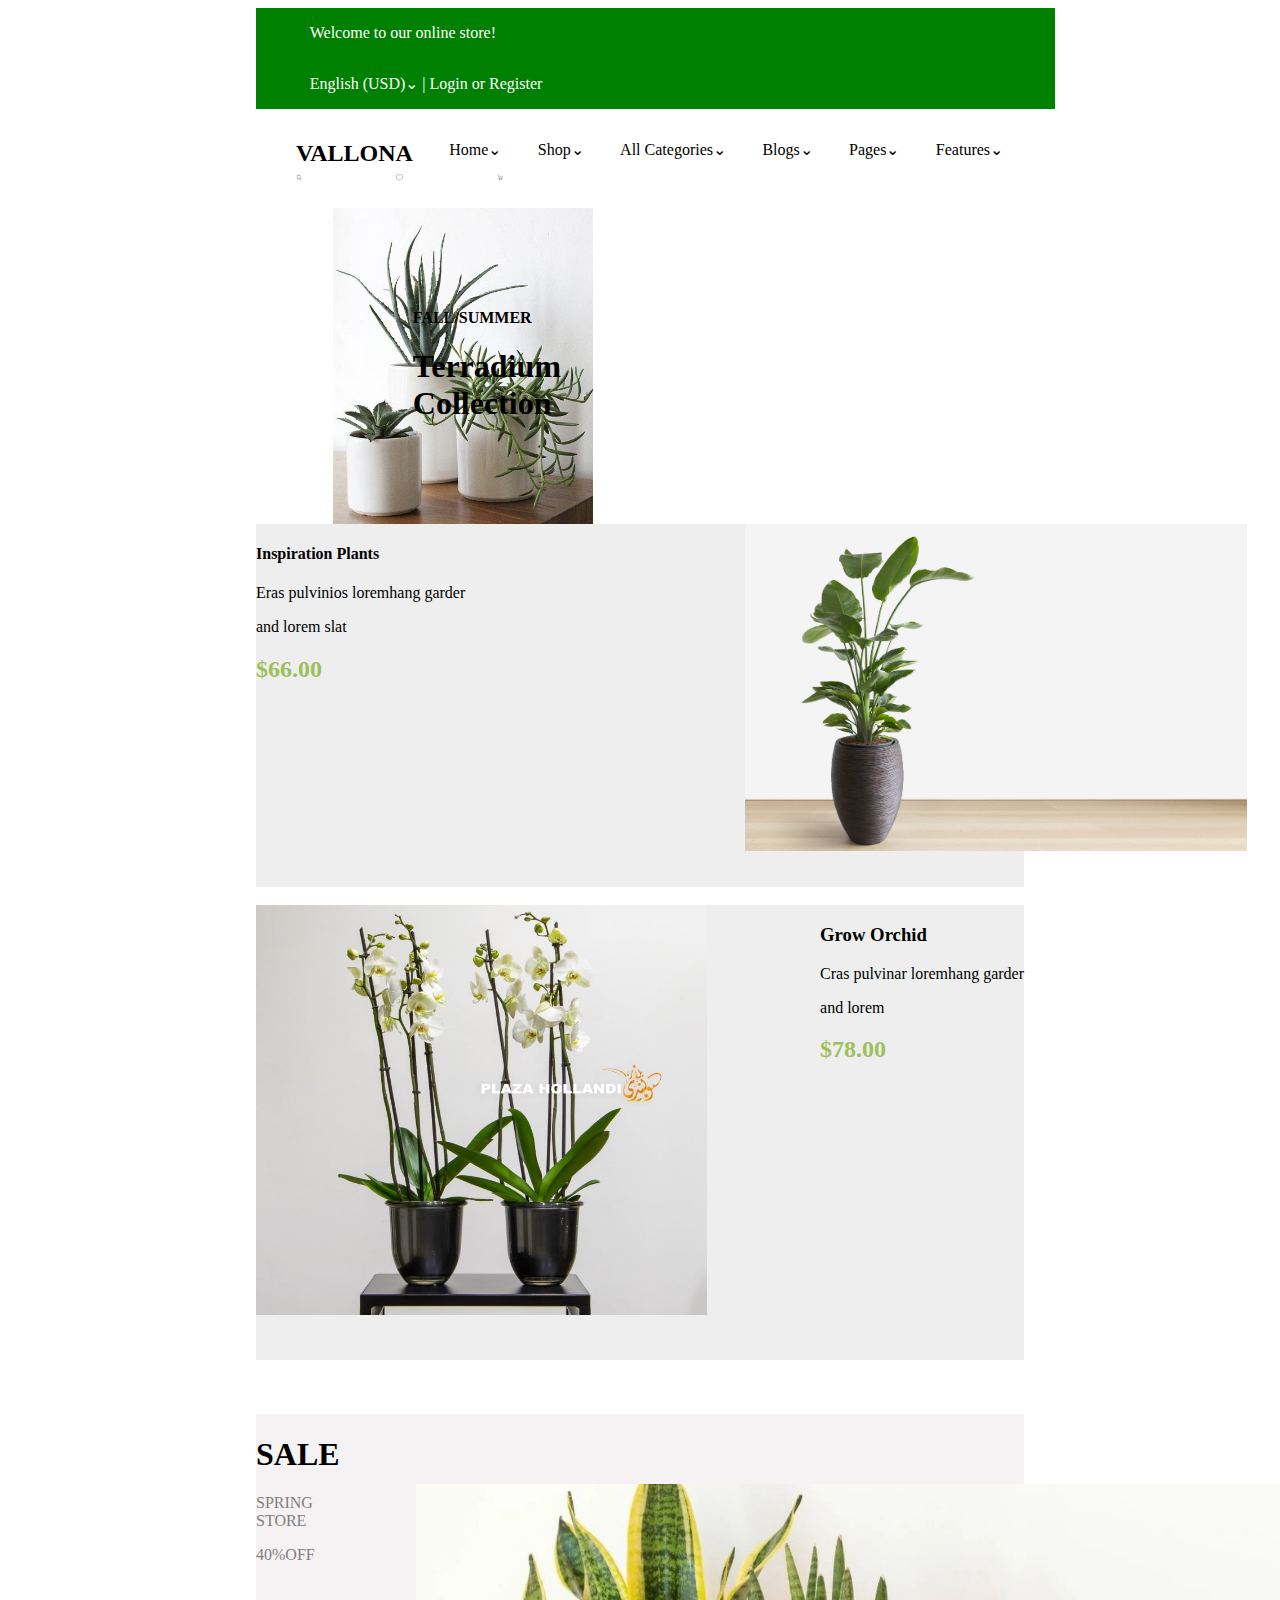
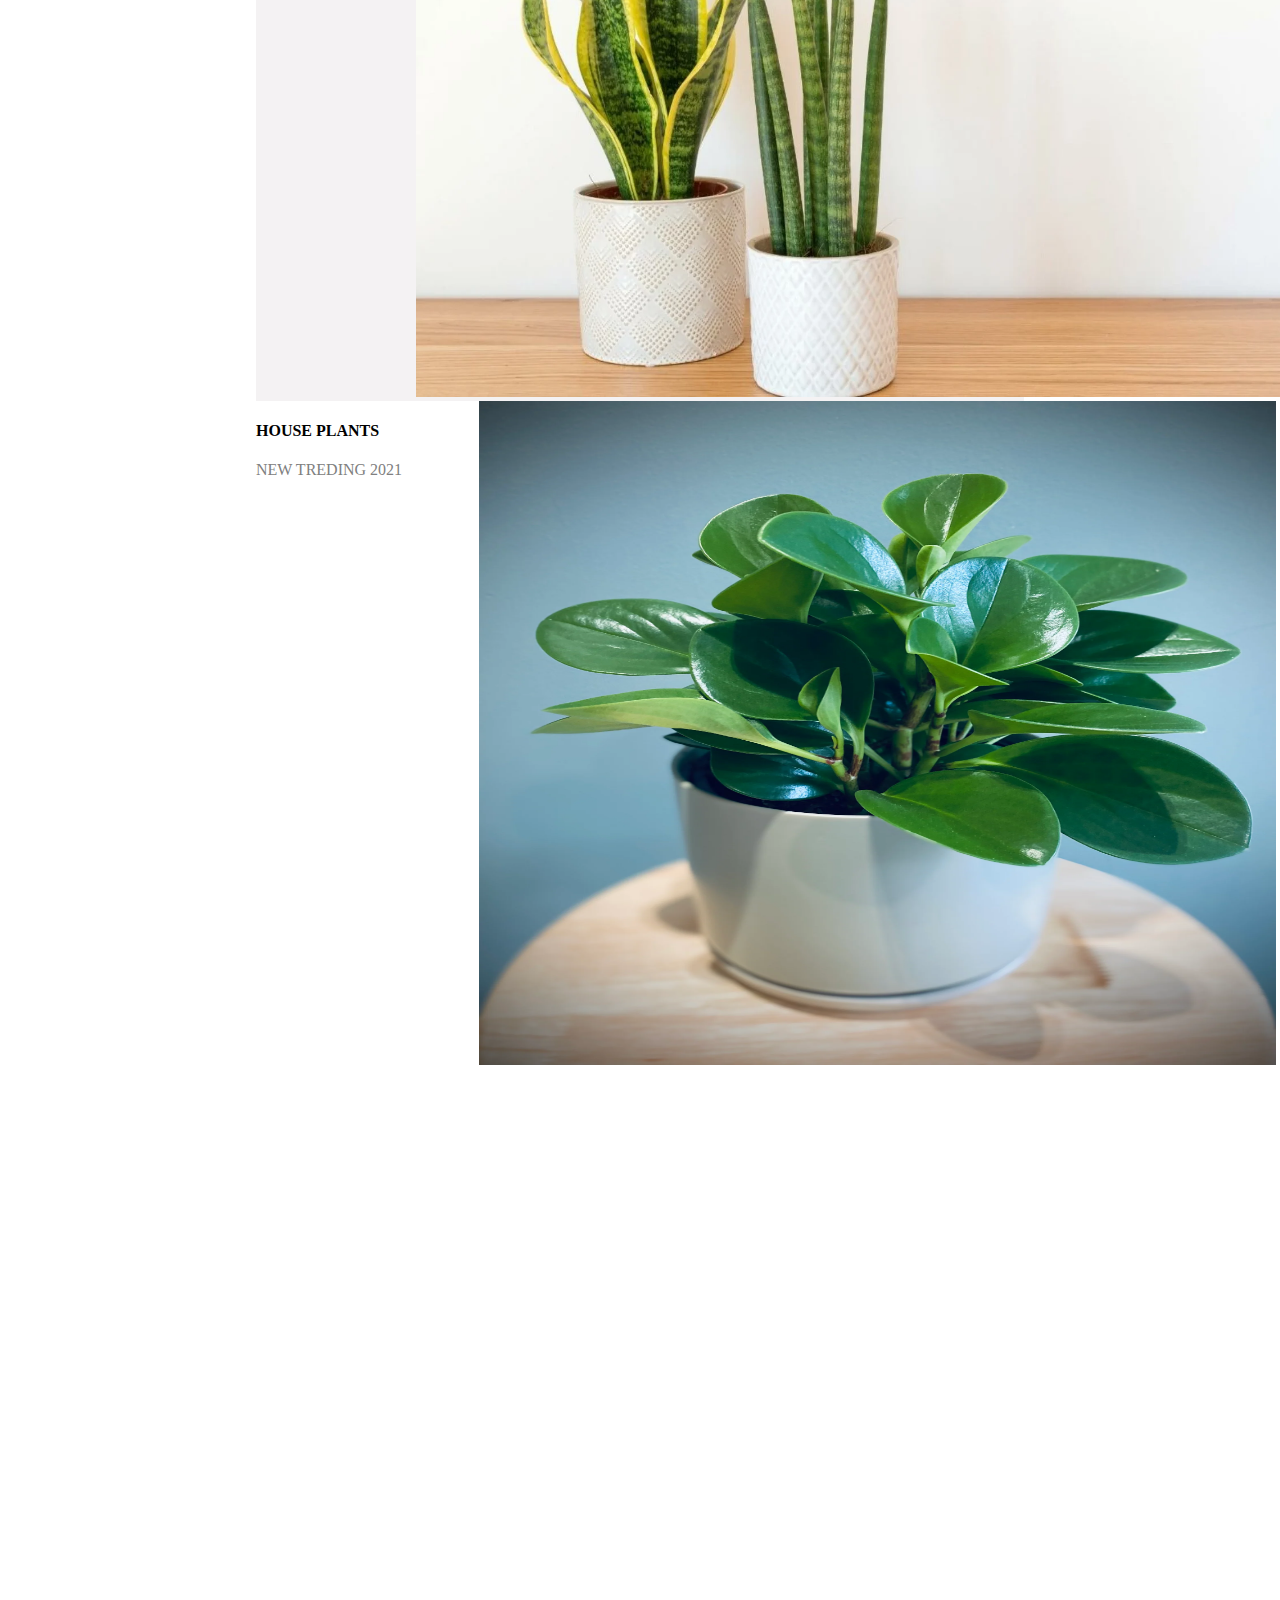
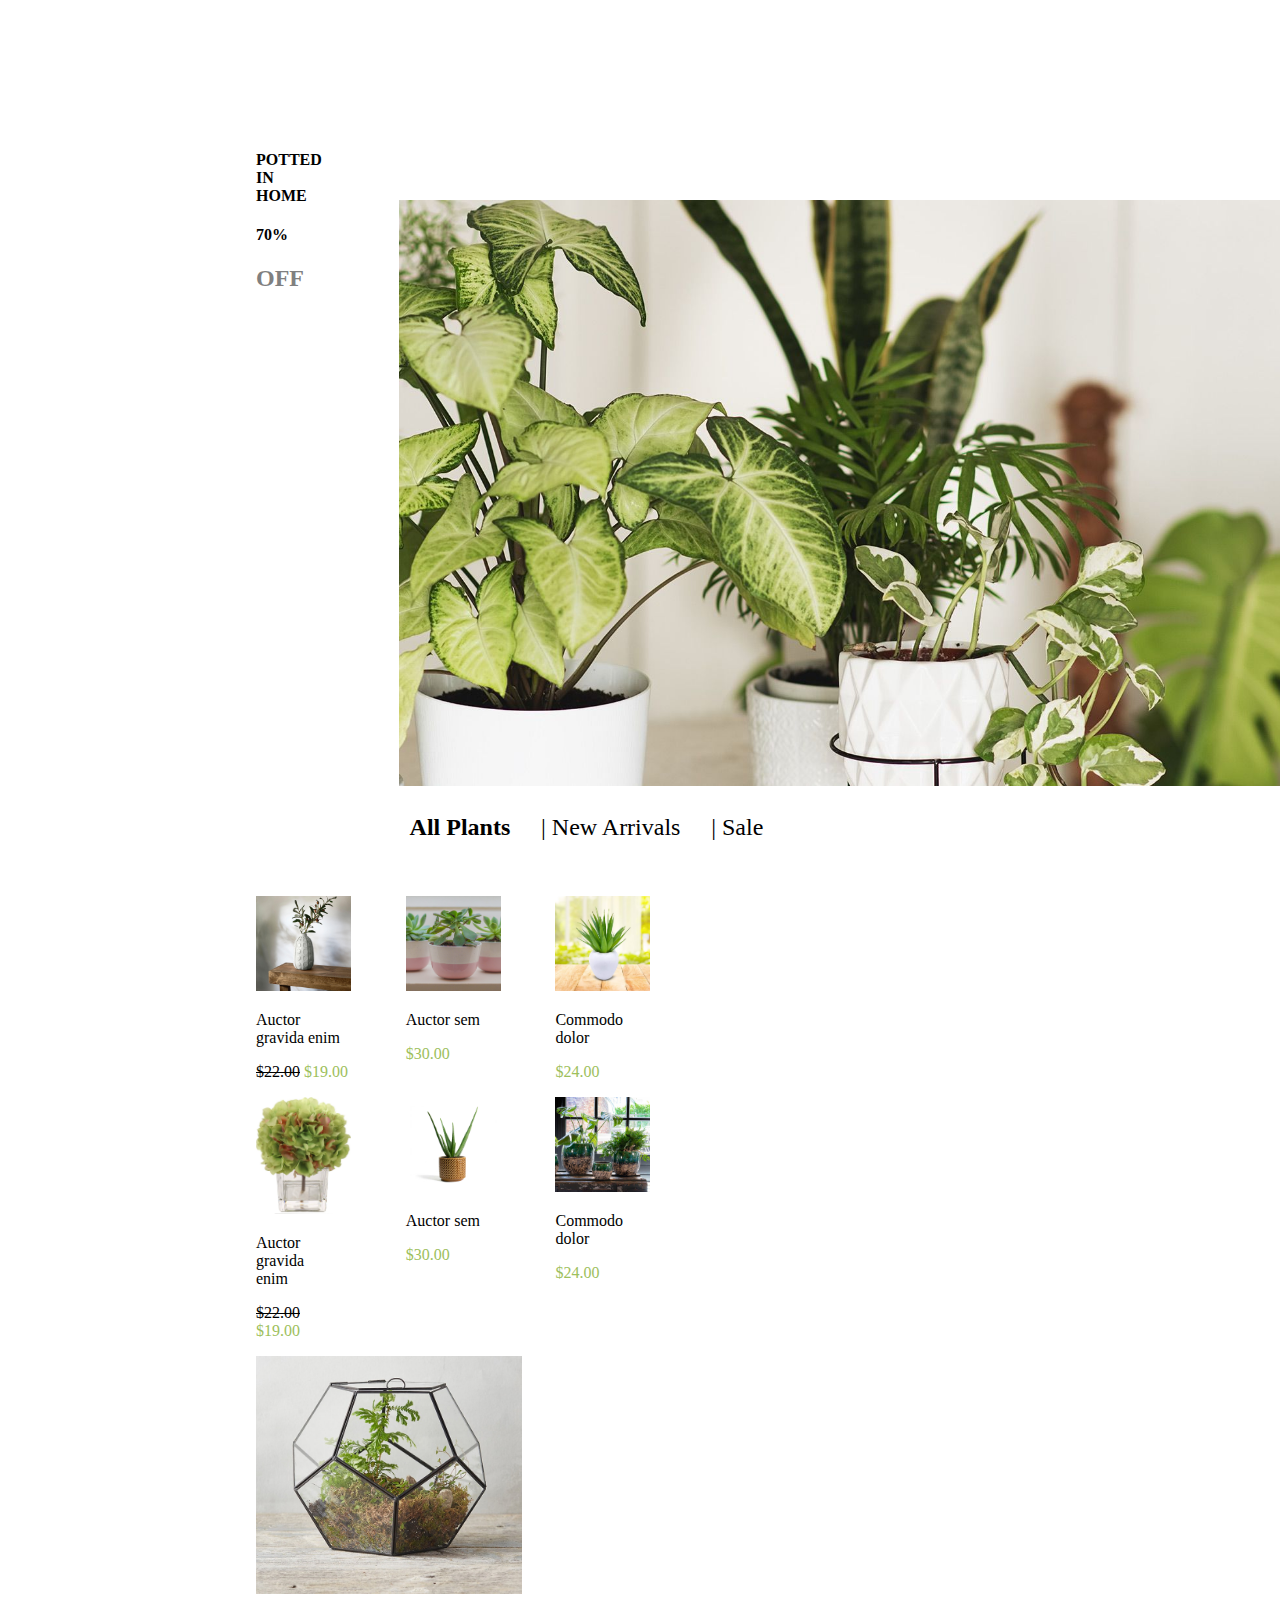
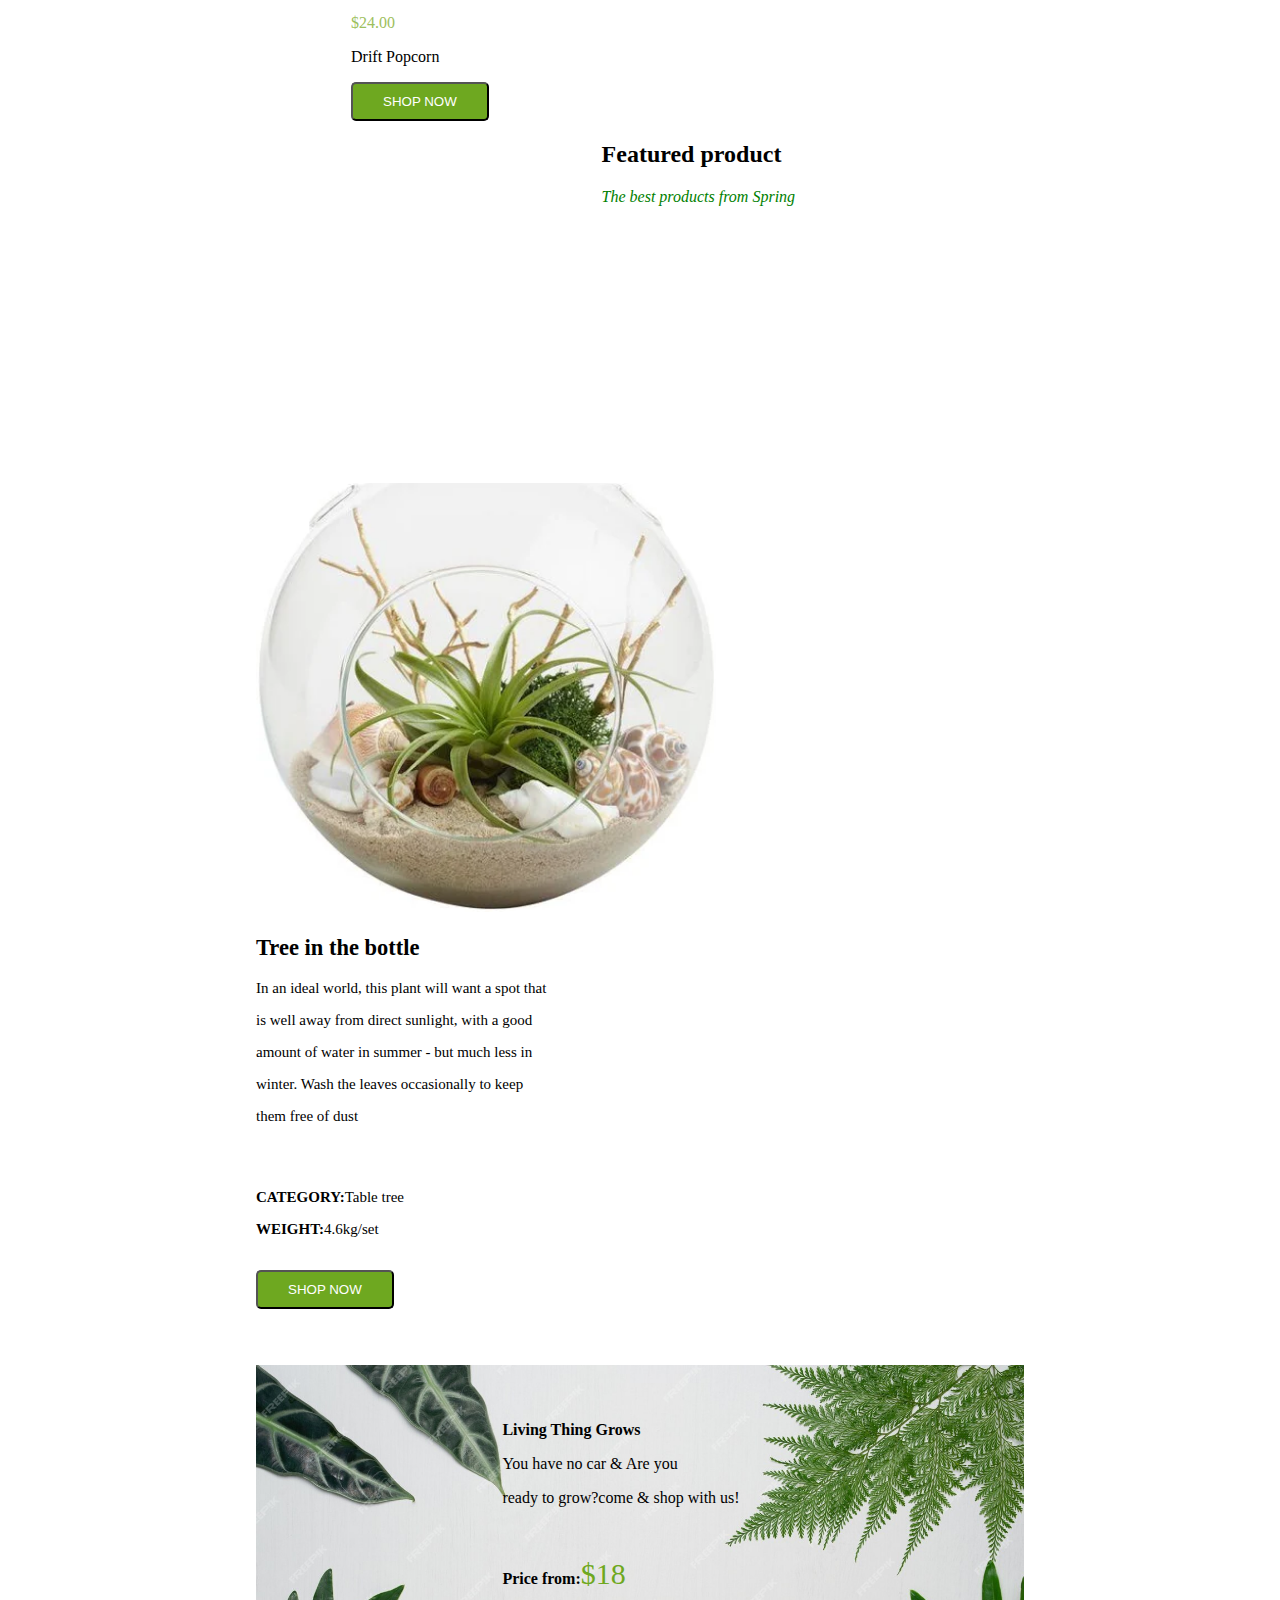
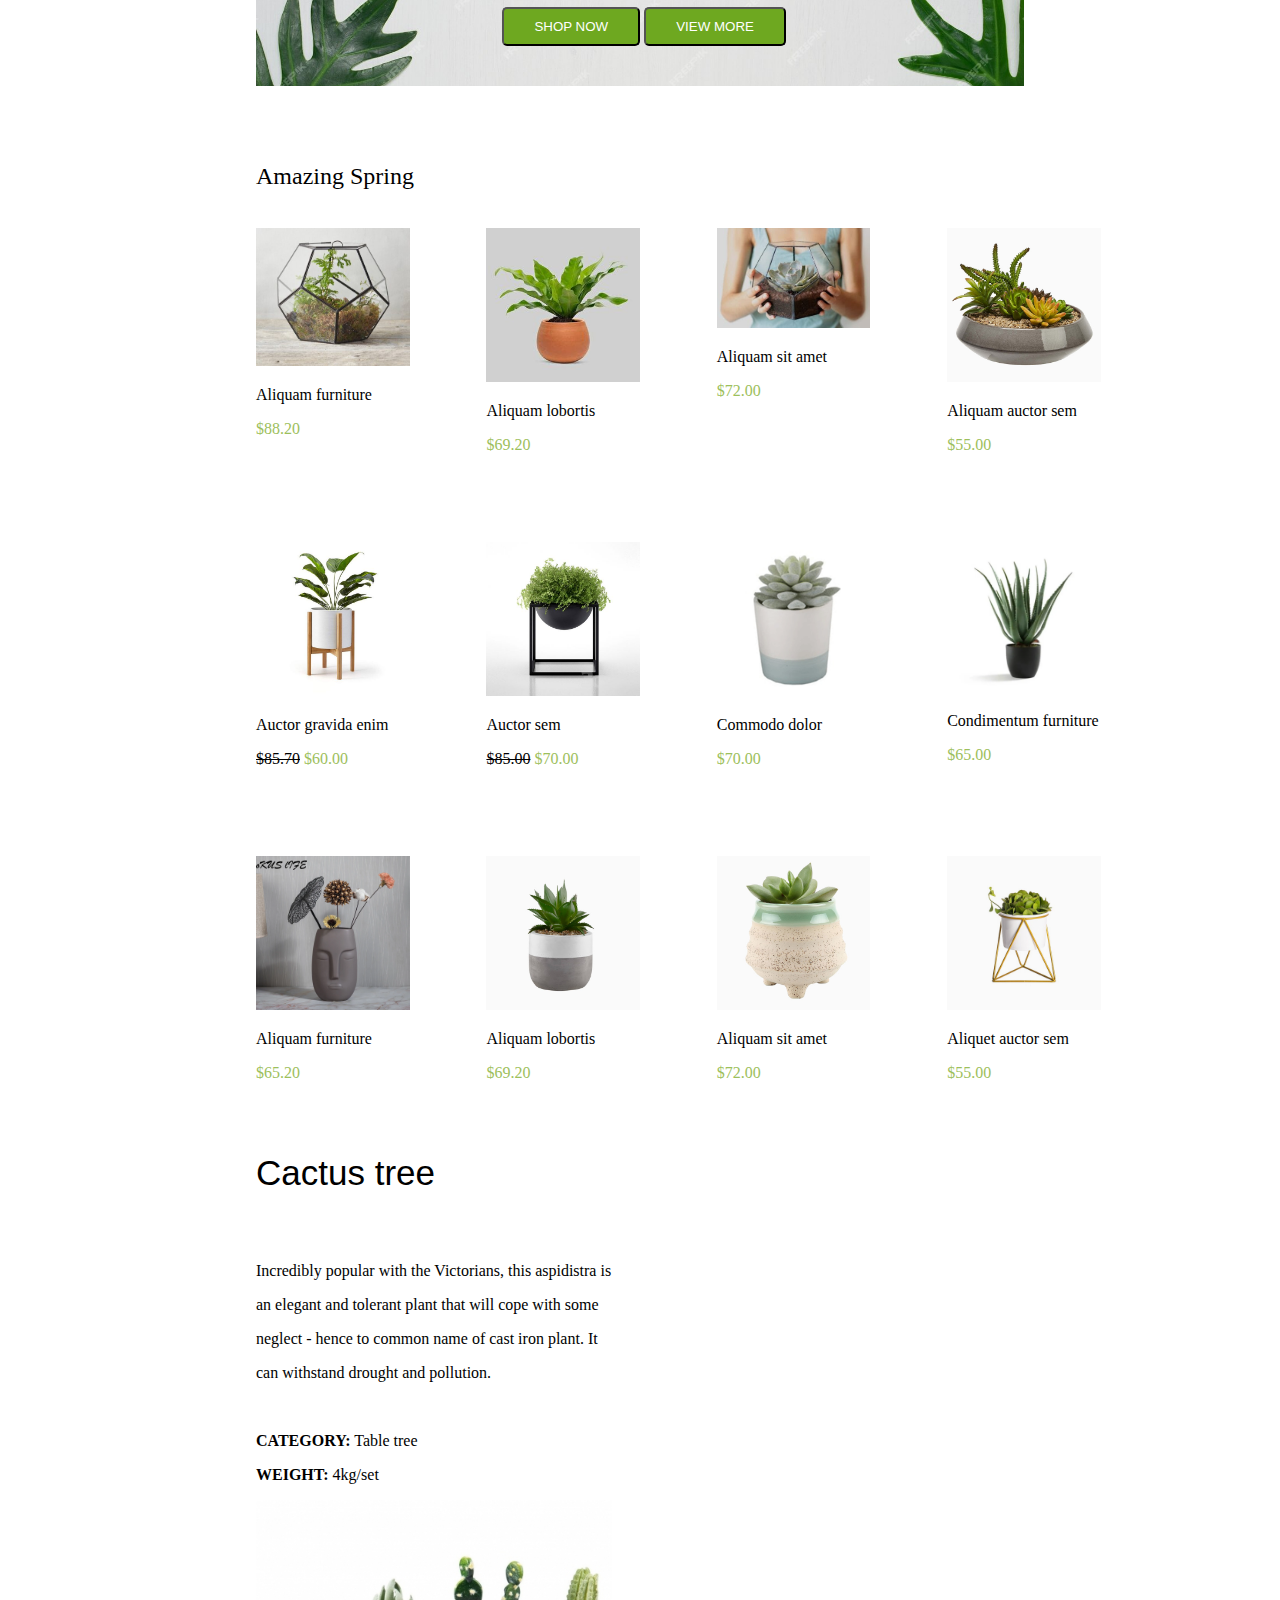
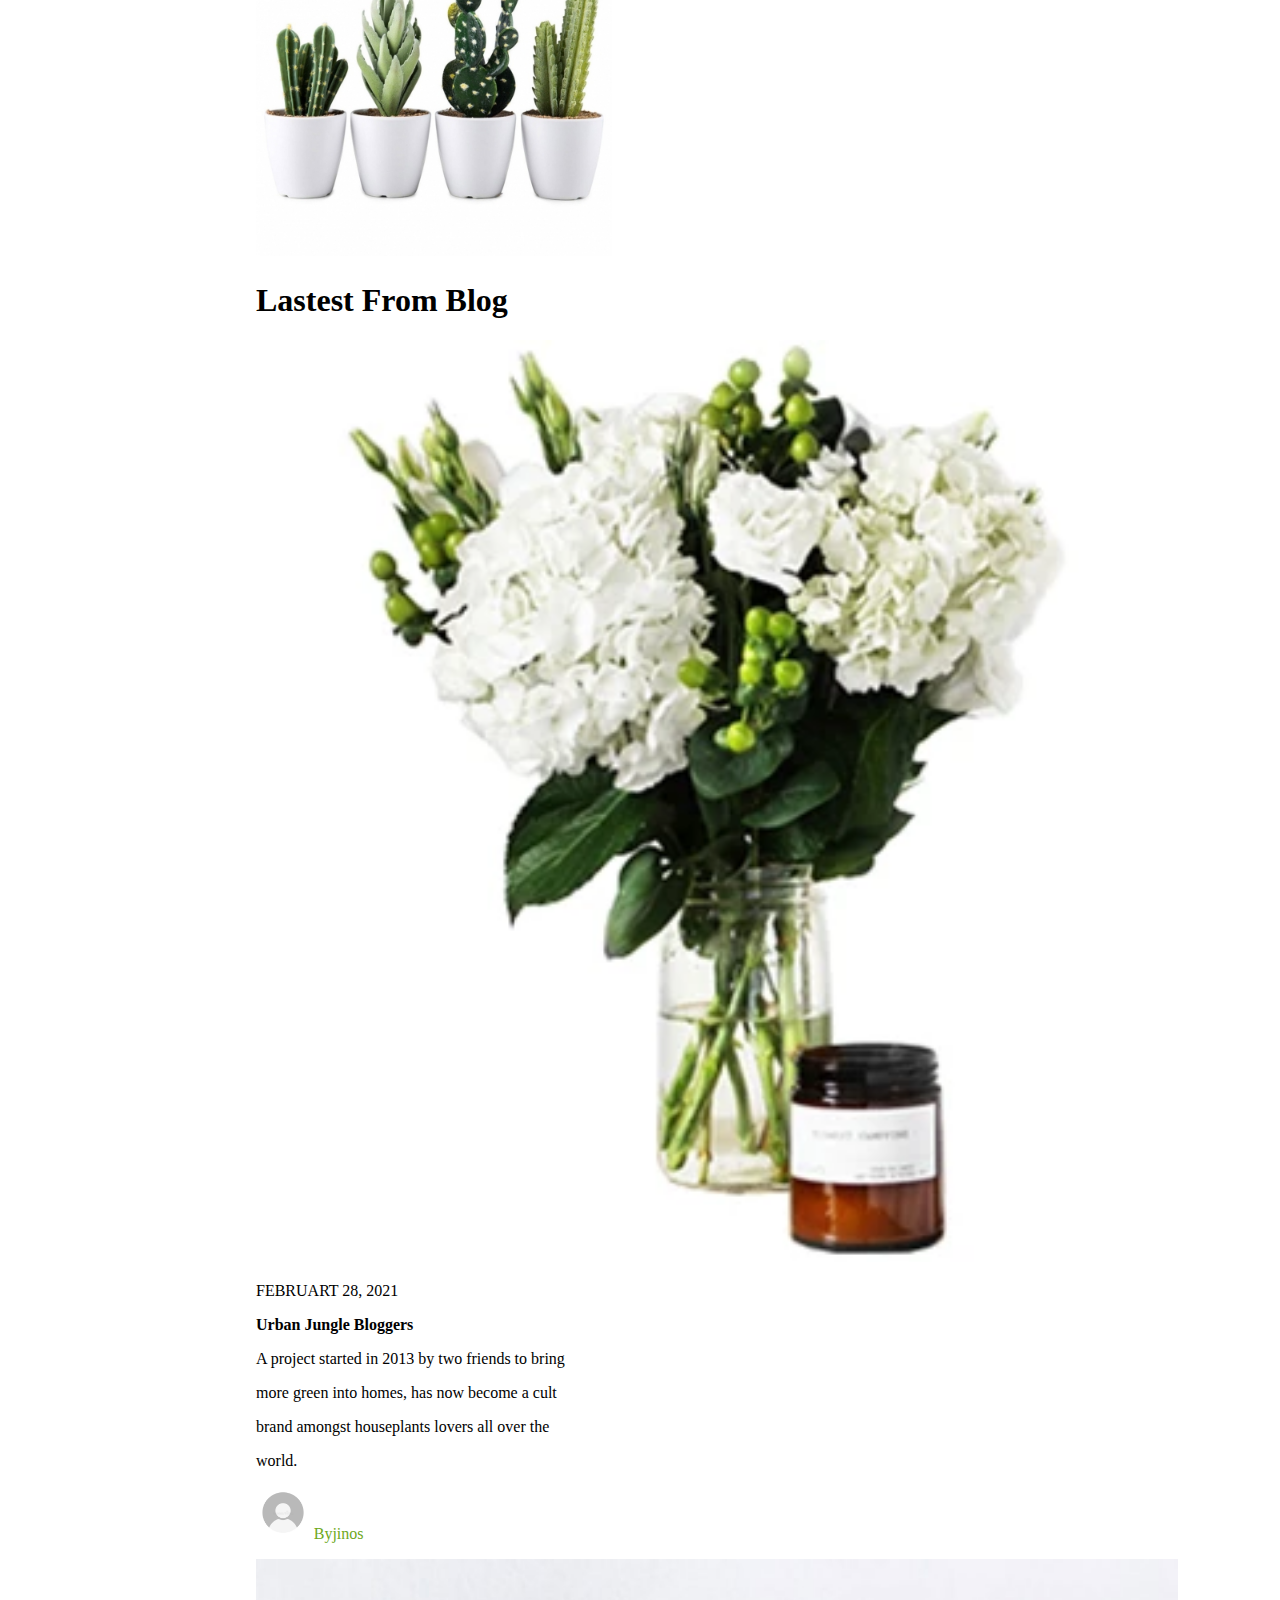
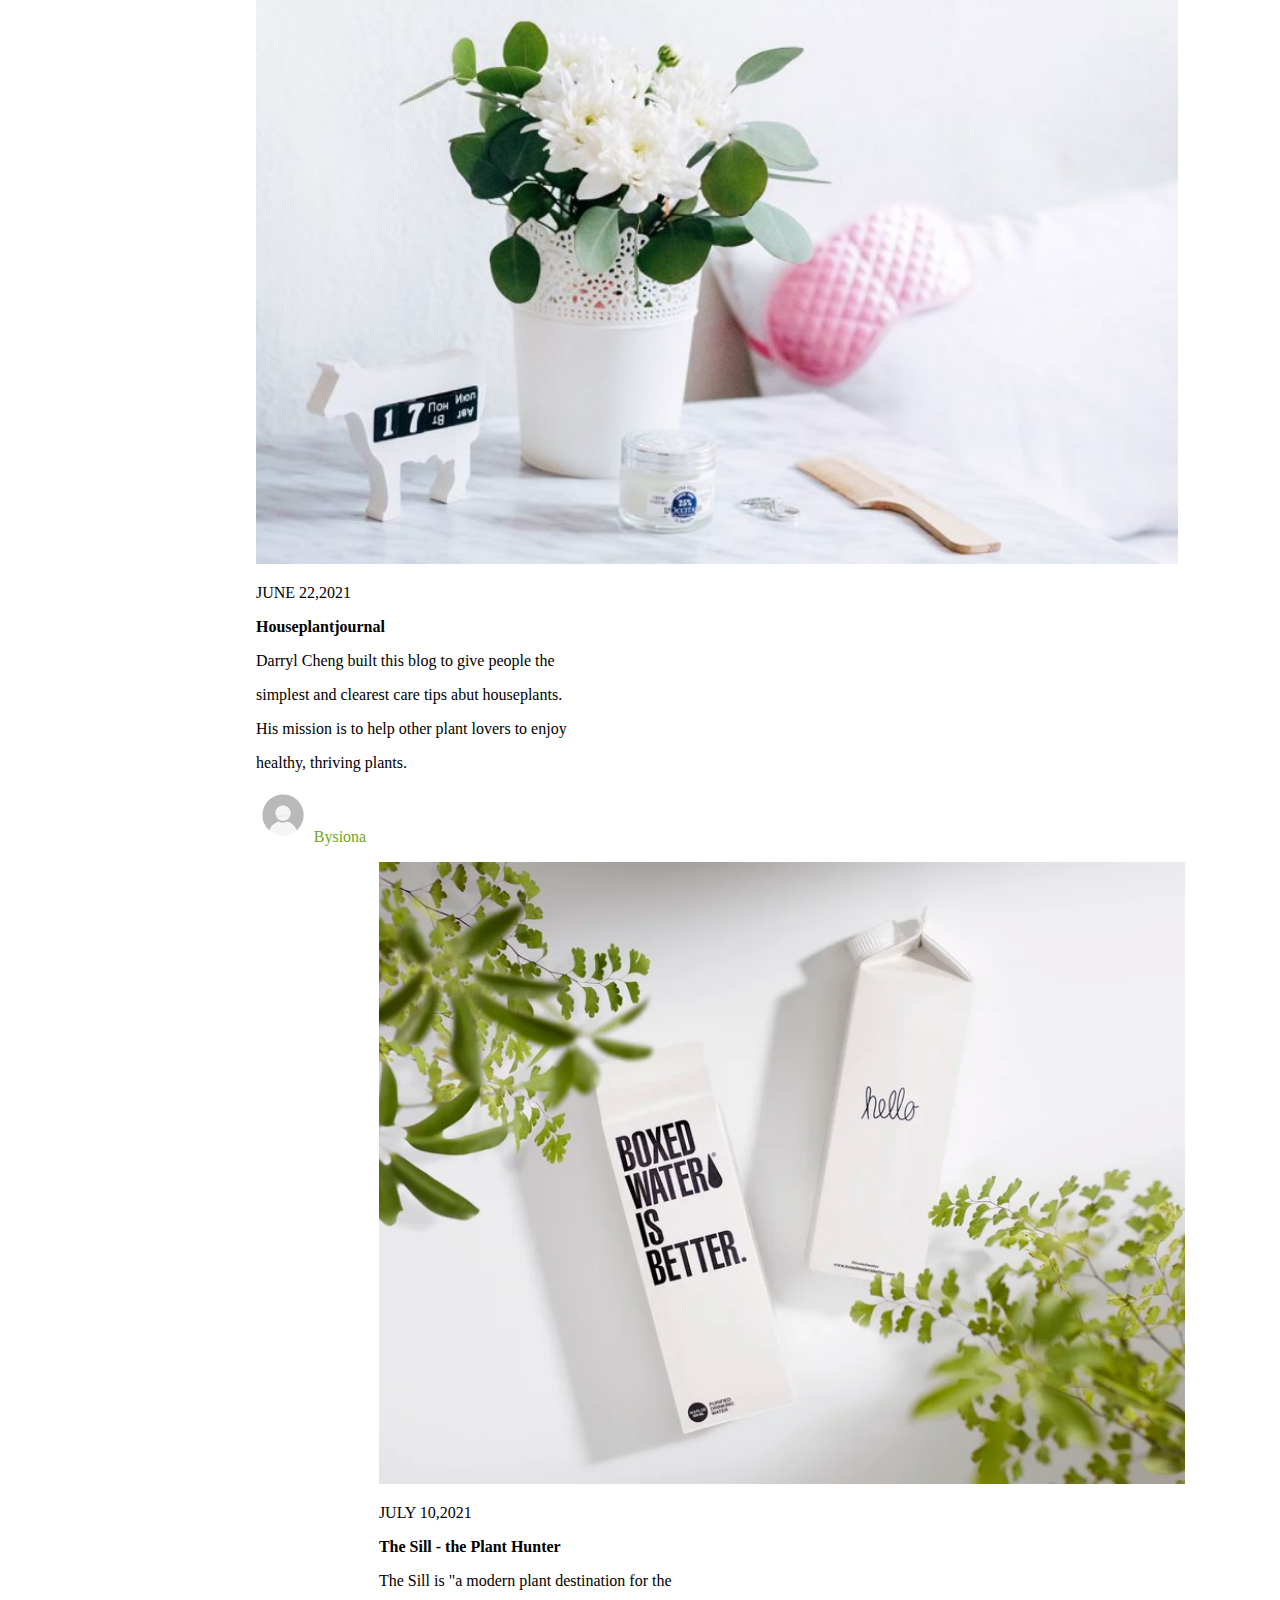
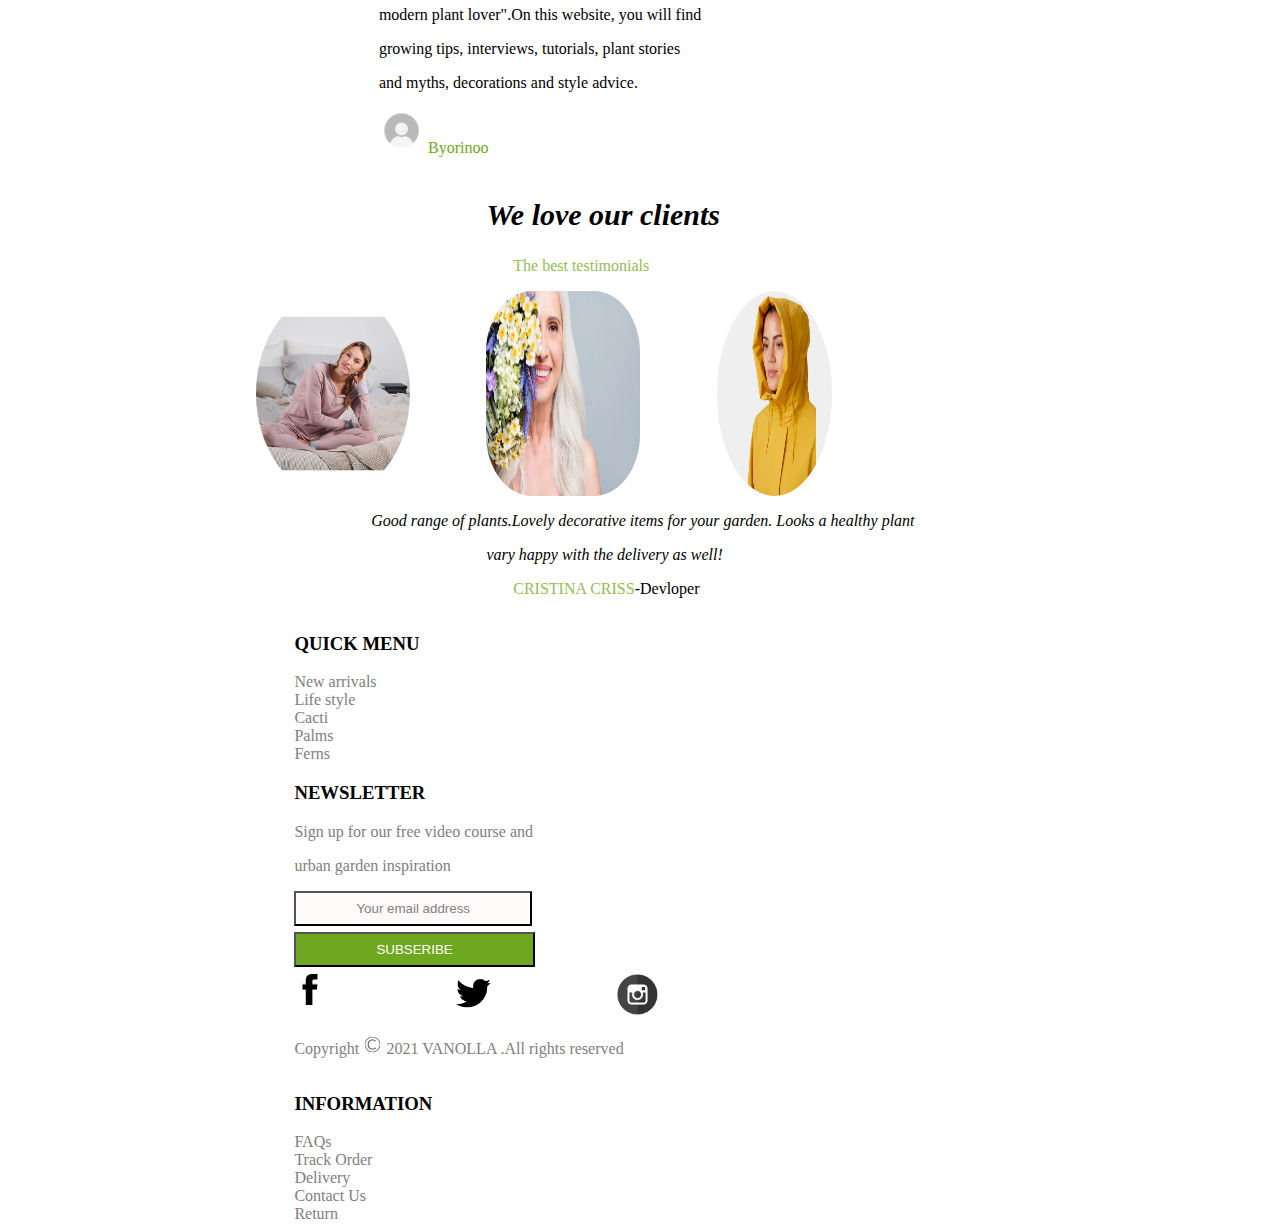
==== commit c63512ab: "Add screen ranges for media queries" ====
--- a/index.html
+++ b/index.html
@@ -14,23 +14,24 @@
     </div>
 
     <div>
-        <p>English (USD) <img src="Images/arrowdown.webp" alt="" class="arrowdown"> | Login or Register</p> 
+        <p>English (USD)<span>&#x2304</span> | Login or Register</p> 
     </div>
 
     </header>
 
     <div class="navbar">
-            <a id="brand"><b>VALLONA</b></a> 
-            <br>            
-            <a id="home">Home <img src="Images/arrowdown.webp" alt="" class="arrowdown"></a>
-            <a>Shop <img src="Images/arrowdown.webp" alt="" class="arrowdown"></a>
-            <a>All Categories <img src="Images/arrowdown.webp" alt="" class="arrowdown"></a>
-            <a>Blogs <img src="Images/arrowdown.webp" alt="" class="arrowdown"></a>
-            <a>Pages <img src="Images/arrowdown.webp" alt="" class="arrowdown"></a>
-            <a>Features <img src="Images/arrowdown.webp" alt="" class="arrowdown"></a>
-            <a><img src="Images/search button.png" class="love"></a>
-            <a><img src="Images/Loveicon.webp" alt="" class="love"></a>
-            <a><img src="Images/Cart icon.webp" alt="" class="love"></a>
+        <ul class="topnav">
+            <li id="brand"><b>VALLONA</b></li>                       
+            <li id="home">Home<span>&#x2304</span></li>
+            <li>Shop<span>&#x2304</span></li>
+            <li>All Categories<span>&#x2304</span></li>
+            <li>Blogs<span>&#x2304</span></li>
+            <li>Pages<span>&#x2304</span></li>
+            <li>Features<span>&#x2304</span></li>
+            <li><img src="Images/search button.png" class="love"></li>
+            <li><img src="Images/Loveicon.webp" alt="" class="love"></li>
+            <li><img src="Images/Cart icon.webp" alt="" class="love"></li>
+            </ul>
          </div>
 
          <div class="summer">
@@ -42,7 +43,7 @@
 
             <div class="plants1">
                 <div class="inspiration">
-                <div>
+                <div class="inspotext">
                     <h4>Inspiration Plants</h4>
                     <p>Eras pulvinios loremhang garder</p>
                     <p>and lorem slat</p> 
@@ -61,7 +62,7 @@
                     <img src="Images/two orchids.jpg" alt=""class="inspo">
                 </div>
 
-                <div>
+                <div class="orchidtext">
                     <h3><b>Grow Orchid</b></h3>
                     <p>Cras pulvinar loremhang garder</p>
                     <p>and lorem</p>
@@ -209,8 +210,7 @@
     <p>ready to grow?come & shop with us!</p>
 
     <br>
-    <p><b>Price from:</b></p>
-    <p>$18</p>
+    <p><b>Price from:</b><span class="amounts">$18</span></p>
     <button class="button">SHOP NOW</button>
     <button class="button">VIEW MORE</button>
 </div>
@@ -354,25 +354,27 @@
 
   </div>
 
-  <div>
-    <h2>We love our clients</h2>
-    <p>The best testimonials</p>
+  <div class="testimonials">
+    <h2 class="clients">We love our clients</h2>
+    <p class="amountt">The best testimonials</p>
     </div>
     <div class="modelling">
-        <p>&#8592</p>
+    
         <img src="Images/model.jpeg" alt="" class="lasty">
         <img src="Images/model2.webp" alt="" class="lastlast">
         <img src="Images/model3.webp" alt="" class="last">
-        <p>&#8594</p>
-    </div>
-
-    <div>
-        <p>Good range of plants.Lovely decoratuve items for your garden. Looks a healthy plant</p>
-        <p>vary happy with the deliveary as well!</p>
-    </div>
-
-    <div>
-        <p><span class="amount">CRISTINA CRISS</span>-Devloper</p>
+        
+    </div>
+
+    <div class="italicize">
+        <p>Good range of plants.Lovely decorative items for your garden. Looks a healthy plant</p>
+        </div>
+        <div class="delivery">
+        <p>vary happy with the delivery as well!</p>
+    </div>
+
+    <div class="criss">
+        <p><span class="amountt">CRISTINA CRISS</span>-Devloper</p>
     </div>
 
     <footer class="footer">
--- a/style.css
+++ b/style.css
@@ -2,10 +2,11 @@
 body{
     margin-left: 20%;
     margin-right: 20%;
-}
-
-.arrowdown{
-    width: 14%;
+} 
+
+#brand{
+    justify-content: space-between;
+    font-size:x-large;
 }
 
 #search{
@@ -25,15 +26,17 @@
     color: white;
     margin-bottom: 4%;
     padding-right: 7%;
-    padding-left: 7%;
+    padding-left: 7%;   
 }
 
 .welcome{
     margin-right: 50%;
+    white-space: nowrap;
 }
 
 .heading1{
     background-image: url(Images/terradium.jpg);
+    width: 100px;
     background-position:initial;
     background-size: cover;
     background-repeat: no-repeat; 
@@ -43,7 +46,7 @@
 }
 
 .amount{
-    color: #96CD8A;
+    color: #9DC05C;
 }
 
 .inspiration{
@@ -52,26 +55,31 @@
 }
 
 .inspo{
-    width: 50%;
+    width: 80%;
     height: 100%;
 }
 
 .inspire{
-    width: 50%;
+    width: 80%;
     height: 100%;
     margin-left: 50%;
 
 }
 
 .love{
-    width: 40%; 
+    width: 13px; 
 }
 
 .part3{
     display: flex;
     background-color: #EEEEEE;
-
-}
+}
+
+span {
+  content: "\2193";
+  margin-top: 2px;
+} 
+
 
 .spring{
     display: flex;
@@ -80,8 +88,20 @@
     
 }
 
-.navbar{
-    display: flex;
+.topnav{
+    display: flex;
+    white-space: nowrap;
+    list-style: none;
+    gap: 5%;
+     /* padding: 30px;  */
+}
+
+.inspotext{
+    white-space: nowrap;
+}
+
+.orchidtext{
+    white-space: nowrap;
 }
 
 .summer{
@@ -100,7 +120,7 @@
 }
 
 .sales{
-    width: 90%;
+    width: 100%;
     margin-top: 45px;
 }
 
@@ -129,7 +149,7 @@
 .page2{
     display: flex;
     margin-top: 4%;
-    gap: 8%;
+    gap: 24%;
 } 
 
 .off{
@@ -138,12 +158,12 @@
 }
 
 .auctors{
-    width: 130px;
-}
-
-.popcorn{
-    width:500px;
-}
+    width: 140px;
+}
+
+#popcorn{
+    width:400px;
+} 
 
  .main{
     margin-right: 5%;
@@ -152,13 +172,13 @@
 .column1{
     display: grid;
     grid-template-columns: 30% 30% 30%; 
-     gap: 10%;  
+     gap: 15%;  
 }
 
 
 .column2{
     display: grid;
-    gap: 10%;
+    gap: 20%;
     grid-template-columns: 25% 25% 25%;
 }
 
@@ -182,7 +202,7 @@
 }
 
 #shells{
-    width: 130%;
+    width: 400px;
 }
 
 .button{
@@ -203,13 +223,14 @@
     font-size:x-large;
 }
 .prettyvases{
-    width: 60%;
+    width: 80%;
 }
 
 .column3{
-    margin-top: 5%;
+    margin-top: 5%; 
     display: grid;
     grid-template-columns: 20% 20% 20% 20%; 
+    gap: 8%;
 }
 
 .deco{
@@ -241,9 +262,16 @@
     display: flex;
     padding-top: 30px;
     gap: 10%;
-}
+    margin-top: 15px;
+}
+
 .byjinos{
     color: #6EA820;
+}
+
+.amounts{
+    color: #6EA820;
+    font-size: 30px;
 }
 
 
@@ -352,25 +380,74 @@
 .topp{
     color: black;
 }
-@media screen and (min-width:375px) and (max-width:939px){
-   .navbar{
-    font-size:small;
-    flex-wrap: wrap;     
+
+.italicize{
+    font-style: italic;
+    margin-left: 15%;
+}
+
+.clients{
+    font-size: 30px;
+    font-style: italic ;
+}
+.testimonials{
+    margin-left: 30%;
+}
+.delivery{
+    margin-left: 30%;
+    font-style: italic;
+}
+
+.criss{
+    margin-left: 30%;
+}
+
+.amountt{
+    color: #94BD57;
+    margin-left: 5%;
+}
+
+span.one {
+  content: "\27F5";
+  margin-top: 40px;
+  padding-left: 3px;
+}
+
+span.two{
+    content: "\27F5";
+    margin-top: 40px;
+    margin-left: 2px;
+}
+
+/* .modelling{
+    padding: 2px;
+} */
+
+@media screen and (min-width:375px) and (max-width:768px){
+   body{
+    margin-left: 0%;
+    margin-right: 0%;
+   }
+    .topnav{
+        flex-wrap: wrap;
+        white-space: nowrap;
+        list-style: none;
+        gap: 5%;
+        flex-direction: column;
     }
 
     .welcoming{
-        display: flex;
+        flex-wrap: wrap;
         background-color: green;
         color: white;
         margin-bottom: 4%;
-        padding-right: 7%;
-        padding-left: 7%; 
-        width: 145%;
+        width: 330px;
     }
 
     .inspire{
-        width: 90%;
-        height: 90%;    
+        width: 100px;
+        height: 90%;
+        margin-left: 2px;    
     }
 
     .inspo{
@@ -379,12 +456,12 @@
     }
 
     .sales{
-        width: 160%;
+        width: 90%;
         margin-top: 70px;
     }
 
     #treding{
-        width: 160%;
+        width: 100%;
         height: 50%;
     }
 
@@ -417,11 +494,11 @@
     } 
 
     .auctors{
-        width: 95px;
+        width: 80px;
     }
 
     .popcorns{
-        width:450px;
+        width:380px;
     }
 
     .shopnow{
@@ -429,17 +506,218 @@
     } 
 
     #shells{
-        width: 400%;
+        width: 200px;
         margin-top: 200px;
         margin-right: 10px;
     } 
 
     .tree{
         font-size: 15px;
-
+        white-space: nowrap;        
+    }
+
+    .summer{
+        flex-wrap: wrap;
+    }
+
+    .page2{
+        flex-wrap: wrap;
+    }
+
+    .page3{
+        flex-wrap: wrap;
+        gap: 35%;
+    }
+
+    .page6{
+        flex-wrap: wrap;
+    }
+
+    .page5{
+       flex-wrap: wrap;
+        padding-top: 30px;
+    }
+
+    .column3{
+        flex-wrap: wrap;
+        /* display: grid; */
+        /* grid-template-columns: 20% 20% 20% 20%;   */
+        gap: 5%;
         
     }
 
+    .page4{
+        width: 350px;
+    }
+
+    .colummn2{
+        display: grid;
+        gap: 10%;
+        grid-template-columns: 25% 25% 25%;
+    }
+
+    #amazing{
+        font-family: Verdana, Geneva, Tahoma, sans-serif;
+    }
+
+    .cactustree{
+        width: 170px;
+    }
+
+    #popcorn{
+        width: 70%;
+    }
+
+    #search{
+        width: 3%;
+        height: 3%;
+    }
+
+    .footer{
+      flex-wrap: wrap;
+        margin-left: 5%;
+        margin-right: 5%;
+        gap: 15%;
+    }
+    
+    .info{
+        list-style: none;
+        color: grey;
+        flex-wrap: wrap;
+    }
+
+    .topp{
+        color: black;
+    }
+
+    .newsletter{
+        color: black;
+    }
+
+    .news{
+            list-style: none;
+            color: grey;
+            flex-wrap: wrap;
+        }
+
+        .flower{
+            width: 90%;
+        }
+
+        .flaura{
+            width: 90%;
+        }
+
+        .inbuilttext{
+            background-image: url(Images/premium.jpg);
+            background-size: cover;
+            padding: 40px; 
+        }
+
+        .allplants{
+            display: flex;
+            gap:5%;
+            margin-left: 20%;
+            font-size: 150%;
+        }
+
+        .prettyvases{
+            width: 100%;
+        }
+
+        .flowers{
+            width: 170px;
+        }
+}
+
+@media screen and (min-width:769px) and (max-width:1020px){
+
+    .topnav{
+        flex-wrap: wrap;
+        white-space: nowrap;
+        list-style: none;
+        gap: 5%;
+    }
+
+    .welcoming{
+        flex-wrap: wrap;
+        background-color: green;
+        color: white;
+        margin-bottom: 4%;
+        width: 90%;
+    }
+
+    .inspire{
+        width: 90%;
+        height: 90%;    
+    }
+
+    .inspo{
+        width: 80%;
+        height: 90%;
+    }
+
+    .sales{
+        width: 150%;
+        margin-top: 70px;
+    }
+
+    #treding{
+        width: 160%;
+        height: 50%;
+    }
+
+    .house{
+        display: flex;
+        gap: 10%;
+    }
+    
+
+    .love{
+        width: 10%; 
+    }
+
+    .arrowdown{
+        width: 5%;
+    }
+
+    .heading1{
+        padding: 80px;
+    }
+
+    .page{
+        flex-wrap: wrap;
+        margin-top: 7%;
+    }
+
+    .colummn1{
+        display: grid;
+        gap: 6%;  
+    } 
+
+    .auctors{
+        width: 95px;
+    }
+
+    .popcorns{
+        width:380px;
+    }
+
+    .shopnow{
+        margin-left: 25%;
+    } 
+
+    #shells{
+        width: 100%;
+        margin-top: 200px;
+        margin-right: 10px;
+    } 
+
+    .tree{
+        font-size: 15px;
+        white-space: nowrap;        
+    }
+
     .summer{
         flex-wrap: wrap;
     }
@@ -449,7 +727,7 @@
     }
 
     .page3{
-        display: flex;
+        flex-wrap: wrap;
         gap: 35%;
     }
 
@@ -545,4 +823,201 @@
         }
 }
 
-
+@media screen and (min-width:1020px) and (max-width:1280px){
+ 
+    .topnav{
+        flex-wrap: wrap;
+        white-space: nowrap;
+        list-style: none;
+        gap: 5%;
+    }
+
+    .welcoming{
+        flex-wrap: wrap;
+        background-color: green;
+        color: white;
+        margin-bottom: 4%;
+        width: 90%;
+    }
+
+    .inspire{
+        width: 90%;
+        height: 90%;    
+    }
+
+    .inspo{
+        width: 80%;
+        height: 90%;
+    }
+
+    .sales{
+        width: 150%;
+        margin-top: 70px;
+    }
+
+    #treding{
+        width: 160%;
+        height: 50%;
+    }
+
+    .house{
+        display: flex;
+        gap: 10%;
+    }
+    
+
+    .love{
+        width: 10%; 
+    }
+
+    .arrowdown{
+        width: 5%;
+    }
+
+    .heading1{
+        padding: 80px;
+    }
+
+    .page{
+        flex-wrap: wrap;
+        margin-top: 7%;
+    }
+
+    .colummn1{
+        display: grid;
+        gap: 6%;  
+    } 
+
+    .auctors{
+        width: 95px;
+    }
+
+    .popcorns{
+        width:380px;
+    }
+
+    .shopnow{
+        margin-left: 25%;
+    } 
+
+    #shells{
+        width: 100%;
+        margin-top: 200px;
+        margin-right: 10px;
+    } 
+
+    .tree{
+        font-size: 15px;
+        white-space: nowrap;        
+    }
+
+    .summer{
+        flex-wrap: wrap;
+    }
+
+    .page2{
+        flex-wrap: wrap;
+    }
+
+    .page3{
+        flex-wrap: wrap;
+        gap: 35%;
+    }
+
+    .page6{
+        flex-wrap: wrap;
+    }
+
+    .page5{
+       flex-wrap: wrap;
+        padding-top: 30px;
+    }
+
+    .column3{
+        display: grid;
+        grid-template-columns: 20% 20% 20% 20%;  
+        gap: 10%;
+        
+    }
+
+    .colummn2{
+        display: grid;
+        gap: 10%;
+        grid-template-columns: 25% 25% 25%;
+    }
+
+    #amazing{
+        font-family: Verdana, Geneva, Tahoma, sans-serif;
+    }
+
+    .cactustree{
+        width: 80%;
+    }
+
+    #popcorn{
+        width: 70%;
+    }
+
+    #search{
+        width: 3%;
+        height: 3%;
+    }
+
+    .footer{
+      flex-wrap: wrap;
+        margin-left: 5%;
+        margin-right: 5%;
+        gap: 15%;
+    }
+    
+    .info{
+        list-style: none;
+        color: grey;
+        flex-wrap: wrap;
+    }
+
+    .topp{
+        color: black;
+    }
+
+    .newsletter{
+        color: black;
+    }
+
+    .news{
+            list-style: none;
+            color: grey;
+            flex-wrap: wrap;
+        }
+
+        .flower{
+            width: 120%;
+        }
+
+        .flaura{
+            width: 125%;
+        }
+
+        .inbuilttext{
+            background-image: url(Images/premium.jpg);
+            background-size: cover;
+            padding: 40px; 
+        }
+
+        .allplants{
+            display: flex;
+            gap:5%;
+            margin-left: 20%;
+            font-size: 150%;
+        }
+
+        .prettyvases{
+            width: 100%;
+        }
+
+ 
+
+  
+
+
+}--- a/style.css
+++ b/style.css
@@ -2,10 +2,11 @@
 body{
     margin-left: 20%;
     margin-right: 20%;
-}
-
-.arrowdown{
-    width: 14%;
+} 
+
+#brand{
+    justify-content: space-between;
+    font-size:x-large;
 }
 
 #search{
@@ -25,15 +26,17 @@
     color: white;
     margin-bottom: 4%;
     padding-right: 7%;
-    padding-left: 7%;
+    padding-left: 7%;   
 }
 
 .welcome{
     margin-right: 50%;
+    white-space: nowrap;
 }
 
 .heading1{
     background-image: url(Images/terradium.jpg);
+    width: 100px;
     background-position:initial;
     background-size: cover;
     background-repeat: no-repeat; 
@@ -43,7 +46,7 @@
 }
 
 .amount{
-    color: #96CD8A;
+    color: #9DC05C;
 }
 
 .inspiration{
@@ -52,26 +55,31 @@
 }
 
 .inspo{
-    width: 50%;
+    width: 80%;
     height: 100%;
 }
 
 .inspire{
-    width: 50%;
+    width: 80%;
     height: 100%;
     margin-left: 50%;
 
 }
 
 .love{
-    width: 40%; 
+    width: 13px; 
 }
 
 .part3{
     display: flex;
     background-color: #EEEEEE;
-
-}
+}
+
+span {
+  content: "\2193";
+  margin-top: 2px;
+} 
+
 
 .spring{
     display: flex;
@@ -80,8 +88,20 @@
     
 }
 
-.navbar{
-    display: flex;
+.topnav{
+    display: flex;
+    white-space: nowrap;
+    list-style: none;
+    gap: 5%;
+     /* padding: 30px;  */
+}
+
+.inspotext{
+    white-space: nowrap;
+}
+
+.orchidtext{
+    white-space: nowrap;
 }
 
 .summer{
@@ -100,7 +120,7 @@
 }
 
 .sales{
-    width: 90%;
+    width: 100%;
     margin-top: 45px;
 }
 
@@ -129,7 +149,7 @@
 .page2{
     display: flex;
     margin-top: 4%;
-    gap: 8%;
+    gap: 24%;
 } 
 
 .off{
@@ -138,12 +158,12 @@
 }
 
 .auctors{
-    width: 130px;
-}
-
-.popcorn{
-    width:500px;
-}
+    width: 140px;
+}
+
+#popcorn{
+    width:400px;
+} 
 
  .main{
     margin-right: 5%;
@@ -152,13 +172,13 @@
 .column1{
     display: grid;
     grid-template-columns: 30% 30% 30%; 
-     gap: 10%;  
+     gap: 15%;  
 }
 
 
 .column2{
     display: grid;
-    gap: 10%;
+    gap: 20%;
     grid-template-columns: 25% 25% 25%;
 }
 
@@ -182,7 +202,7 @@
 }
 
 #shells{
-    width: 130%;
+    width: 400px;
 }
 
 .button{
@@ -203,13 +223,14 @@
     font-size:x-large;
 }
 .prettyvases{
-    width: 60%;
+    width: 80%;
 }
 
 .column3{
-    margin-top: 5%;
+    margin-top: 5%; 
     display: grid;
     grid-template-columns: 20% 20% 20% 20%; 
+    gap: 8%;
 }
 
 .deco{
@@ -241,9 +262,16 @@
     display: flex;
     padding-top: 30px;
     gap: 10%;
-}
+    margin-top: 15px;
+}
+
 .byjinos{
     color: #6EA820;
+}
+
+.amounts{
+    color: #6EA820;
+    font-size: 30px;
 }
 
 
@@ -352,25 +380,74 @@
 .topp{
     color: black;
 }
-@media screen and (min-width:375px) and (max-width:939px){
-   .navbar{
-    font-size:small;
-    flex-wrap: wrap;     
+
+.italicize{
+    font-style: italic;
+    margin-left: 15%;
+}
+
+.clients{
+    font-size: 30px;
+    font-style: italic ;
+}
+.testimonials{
+    margin-left: 30%;
+}
+.delivery{
+    margin-left: 30%;
+    font-style: italic;
+}
+
+.criss{
+    margin-left: 30%;
+}
+
+.amountt{
+    color: #94BD57;
+    margin-left: 5%;
+}
+
+span.one {
+  content: "\27F5";
+  margin-top: 40px;
+  padding-left: 3px;
+}
+
+span.two{
+    content: "\27F5";
+    margin-top: 40px;
+    margin-left: 2px;
+}
+
+/* .modelling{
+    padding: 2px;
+} */
+
+@media screen and (min-width:375px) and (max-width:768px){
+   body{
+    margin-left: 0%;
+    margin-right: 0%;
+   }
+    .topnav{
+        flex-wrap: wrap;
+        white-space: nowrap;
+        list-style: none;
+        gap: 5%;
+        flex-direction: column;
     }
 
     .welcoming{
-        display: flex;
+        flex-wrap: wrap;
         background-color: green;
         color: white;
         margin-bottom: 4%;
-        padding-right: 7%;
-        padding-left: 7%; 
-        width: 145%;
+        width: 330px;
     }
 
     .inspire{
-        width: 90%;
-        height: 90%;    
+        width: 100px;
+        height: 90%;
+        margin-left: 2px;    
     }
 
     .inspo{
@@ -379,12 +456,12 @@
     }
 
     .sales{
-        width: 160%;
+        width: 90%;
         margin-top: 70px;
     }
 
     #treding{
-        width: 160%;
+        width: 100%;
         height: 50%;
     }
 
@@ -417,11 +494,11 @@
     } 
 
     .auctors{
-        width: 95px;
+        width: 80px;
     }
 
     .popcorns{
-        width:450px;
+        width:380px;
     }
 
     .shopnow{
@@ -429,17 +506,218 @@
     } 
 
     #shells{
-        width: 400%;
+        width: 200px;
         margin-top: 200px;
         margin-right: 10px;
     } 
 
     .tree{
         font-size: 15px;
-
+        white-space: nowrap;        
+    }
+
+    .summer{
+        flex-wrap: wrap;
+    }
+
+    .page2{
+        flex-wrap: wrap;
+    }
+
+    .page3{
+        flex-wrap: wrap;
+        gap: 35%;
+    }
+
+    .page6{
+        flex-wrap: wrap;
+    }
+
+    .page5{
+       flex-wrap: wrap;
+        padding-top: 30px;
+    }
+
+    .column3{
+        flex-wrap: wrap;
+        /* display: grid; */
+        /* grid-template-columns: 20% 20% 20% 20%;   */
+        gap: 5%;
         
     }
 
+    .page4{
+        width: 350px;
+    }
+
+    .colummn2{
+        display: grid;
+        gap: 10%;
+        grid-template-columns: 25% 25% 25%;
+    }
+
+    #amazing{
+        font-family: Verdana, Geneva, Tahoma, sans-serif;
+    }
+
+    .cactustree{
+        width: 170px;
+    }
+
+    #popcorn{
+        width: 70%;
+    }
+
+    #search{
+        width: 3%;
+        height: 3%;
+    }
+
+    .footer{
+      flex-wrap: wrap;
+        margin-left: 5%;
+        margin-right: 5%;
+        gap: 15%;
+    }
+    
+    .info{
+        list-style: none;
+        color: grey;
+        flex-wrap: wrap;
+    }
+
+    .topp{
+        color: black;
+    }
+
+    .newsletter{
+        color: black;
+    }
+
+    .news{
+            list-style: none;
+            color: grey;
+            flex-wrap: wrap;
+        }
+
+        .flower{
+            width: 90%;
+        }
+
+        .flaura{
+            width: 90%;
+        }
+
+        .inbuilttext{
+            background-image: url(Images/premium.jpg);
+            background-size: cover;
+            padding: 40px; 
+        }
+
+        .allplants{
+            display: flex;
+            gap:5%;
+            margin-left: 20%;
+            font-size: 150%;
+        }
+
+        .prettyvases{
+            width: 100%;
+        }
+
+        .flowers{
+            width: 170px;
+        }
+}
+
+@media screen and (min-width:769px) and (max-width:1020px){
+
+    .topnav{
+        flex-wrap: wrap;
+        white-space: nowrap;
+        list-style: none;
+        gap: 5%;
+    }
+
+    .welcoming{
+        flex-wrap: wrap;
+        background-color: green;
+        color: white;
+        margin-bottom: 4%;
+        width: 90%;
+    }
+
+    .inspire{
+        width: 90%;
+        height: 90%;    
+    }
+
+    .inspo{
+        width: 80%;
+        height: 90%;
+    }
+
+    .sales{
+        width: 150%;
+        margin-top: 70px;
+    }
+
+    #treding{
+        width: 160%;
+        height: 50%;
+    }
+
+    .house{
+        display: flex;
+        gap: 10%;
+    }
+    
+
+    .love{
+        width: 10%; 
+    }
+
+    .arrowdown{
+        width: 5%;
+    }
+
+    .heading1{
+        padding: 80px;
+    }
+
+    .page{
+        flex-wrap: wrap;
+        margin-top: 7%;
+    }
+
+    .colummn1{
+        display: grid;
+        gap: 6%;  
+    } 
+
+    .auctors{
+        width: 95px;
+    }
+
+    .popcorns{
+        width:380px;
+    }
+
+    .shopnow{
+        margin-left: 25%;
+    } 
+
+    #shells{
+        width: 100%;
+        margin-top: 200px;
+        margin-right: 10px;
+    } 
+
+    .tree{
+        font-size: 15px;
+        white-space: nowrap;        
+    }
+
     .summer{
         flex-wrap: wrap;
     }
@@ -449,7 +727,7 @@
     }
 
     .page3{
-        display: flex;
+        flex-wrap: wrap;
         gap: 35%;
     }
 
@@ -545,4 +823,201 @@
         }
 }
 
-
+@media screen and (min-width:1020px) and (max-width:1280px){
+ 
+    .topnav{
+        flex-wrap: wrap;
+        white-space: nowrap;
+        list-style: none;
+        gap: 5%;
+    }
+
+    .welcoming{
+        flex-wrap: wrap;
+        background-color: green;
+        color: white;
+        margin-bottom: 4%;
+        width: 90%;
+    }
+
+    .inspire{
+        width: 90%;
+        height: 90%;    
+    }
+
+    .inspo{
+        width: 80%;
+        height: 90%;
+    }
+
+    .sales{
+        width: 150%;
+        margin-top: 70px;
+    }
+
+    #treding{
+        width: 160%;
+        height: 50%;
+    }
+
+    .house{
+        display: flex;
+        gap: 10%;
+    }
+    
+
+    .love{
+        width: 10%; 
+    }
+
+    .arrowdown{
+        width: 5%;
+    }
+
+    .heading1{
+        padding: 80px;
+    }
+
+    .page{
+        flex-wrap: wrap;
+        margin-top: 7%;
+    }
+
+    .colummn1{
+        display: grid;
+        gap: 6%;  
+    } 
+
+    .auctors{
+        width: 95px;
+    }
+
+    .popcorns{
+        width:380px;
+    }
+
+    .shopnow{
+        margin-left: 25%;
+    } 
+
+    #shells{
+        width: 100%;
+        margin-top: 200px;
+        margin-right: 10px;
+    } 
+
+    .tree{
+        font-size: 15px;
+        white-space: nowrap;        
+    }
+
+    .summer{
+        flex-wrap: wrap;
+    }
+
+    .page2{
+        flex-wrap: wrap;
+    }
+
+    .page3{
+        flex-wrap: wrap;
+        gap: 35%;
+    }
+
+    .page6{
+        flex-wrap: wrap;
+    }
+
+    .page5{
+       flex-wrap: wrap;
+        padding-top: 30px;
+    }
+
+    .column3{
+        display: grid;
+        grid-template-columns: 20% 20% 20% 20%;  
+        gap: 10%;
+        
+    }
+
+    .colummn2{
+        display: grid;
+        gap: 10%;
+        grid-template-columns: 25% 25% 25%;
+    }
+
+    #amazing{
+        font-family: Verdana, Geneva, Tahoma, sans-serif;
+    }
+
+    .cactustree{
+        width: 80%;
+    }
+
+    #popcorn{
+        width: 70%;
+    }
+
+    #search{
+        width: 3%;
+        height: 3%;
+    }
+
+    .footer{
+      flex-wrap: wrap;
+        margin-left: 5%;
+        margin-right: 5%;
+        gap: 15%;
+    }
+    
+    .info{
+        list-style: none;
+        color: grey;
+        flex-wrap: wrap;
+    }
+
+    .topp{
+        color: black;
+    }
+
+    .newsletter{
+        color: black;
+    }
+
+    .news{
+            list-style: none;
+            color: grey;
+            flex-wrap: wrap;
+        }
+
+        .flower{
+            width: 120%;
+        }
+
+        .flaura{
+            width: 125%;
+        }
+
+        .inbuilttext{
+            background-image: url(Images/premium.jpg);
+            background-size: cover;
+            padding: 40px; 
+        }
+
+        .allplants{
+            display: flex;
+            gap:5%;
+            margin-left: 20%;
+            font-size: 150%;
+        }
+
+        .prettyvases{
+            width: 100%;
+        }
+
+ 
+
+  
+
+
+}